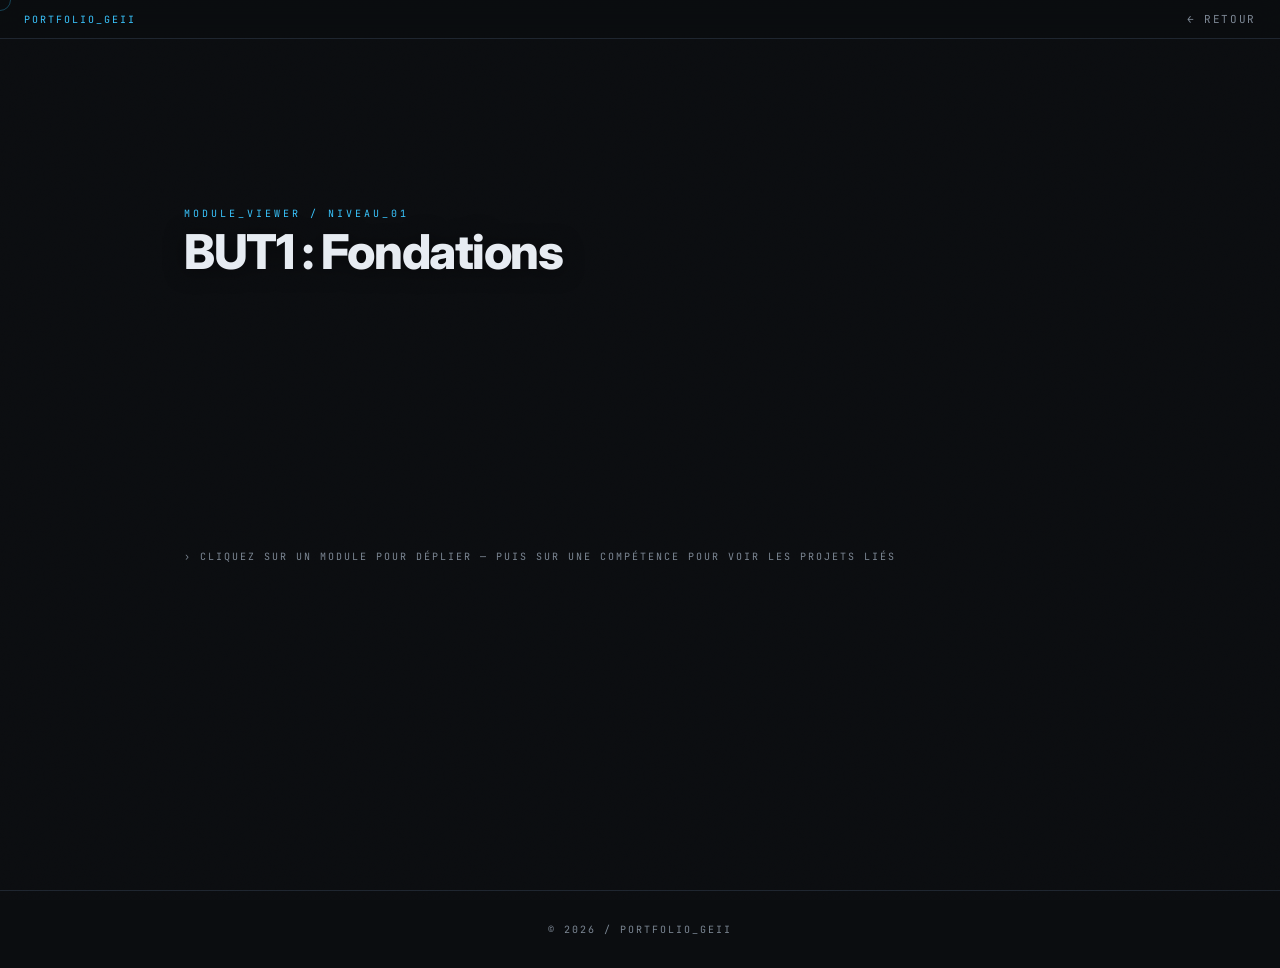
==== but1.html @ 795932fc "Add files via upload" ====
<!doctype html>
<html lang="fr">
<head>
<meta charset="utf-8"/>
<meta name="viewport" content="width=device-width,initial-scale=1"/>
<title>BUT1 : Fondations — Portfolio GEII</title>
<meta name="description" content="Première année du BUT GEII : fondations en électronique, programmation et mathématiques."/>
<link rel="preconnect" href="https://fonts.googleapis.com">
<link rel="preconnect" href="https://fonts.gstatic.com" crossorigin>
<link href="https://fonts.googleapis.com/css2?family=Inter:wght@400;500;600;700;800&family=JetBrains+Mono:wght@400;500&display=swap" rel="stylesheet">
<link rel="stylesheet" href="shared.css">
<style>
:root{--bg:#0b0d10;--fg:#e7ecf2;--muted:#7c8794;--card:#11151a;--border:#1f2630;--accent:#3ac6ff}
*{box-sizing:border-box;margin:0;padding:0}
html{scroll-behavior:smooth}
html,body{background:var(--bg);color:var(--fg);font-family:Inter,system-ui,sans-serif;-webkit-font-smoothing:antialiased;overflow-x:hidden}
::selection{background:rgba(58,198,255,.3)}
a{color:inherit;text-decoration:none}
.container{max-width:60rem;margin:0 auto;padding:0 1.5rem}
nav.top{position:fixed;top:0;left:0;right:0;z-index:40;display:flex;justify-content:space-between;align-items:center;padding:.75rem 1.5rem;background:rgba(11,13,16,.85);backdrop-filter:blur(10px);border-bottom:1px solid var(--border)}
nav.top a.back{font-family:"JetBrains Mono",monospace;font-size:11px;text-transform:uppercase;letter-spacing:.15em;color:var(--muted)}
nav.top a.back:hover{color:var(--accent)}
nav.top .tag{font-family:"JetBrains Mono",monospace;font-size:10px;text-transform:uppercase;letter-spacing:.2em;color:var(--accent)}
/* ── bannière page intérieure ── */
.page-banner{
  position:relative;width:100%;height:260px;overflow:hidden;
  margin-top:48px;/* compenser la nav fixe */
}
.page-banner img{
  position:absolute;inset:0;width:100%;height:100%;
  object-fit:cover;object-position:center 40%;
  filter:brightness(.45) saturate(.7);
}
.page-banner::after{
  content:"";position:absolute;inset:0;
  background:linear-gradient(to bottom,rgba(11,13,16,0) 0%,rgba(11,13,16,.75) 70%,rgba(11,13,16,1) 100%);
}
.page-banner-content{
  position:absolute;inset:0;display:flex;flex-direction:column;
  justify-content:flex-end;padding:0 1.5rem 2rem;
  max-width:60rem;margin:0 auto;left:0;right:0;z-index:2;
}
.page-banner .crumb-top{
  font-family:"JetBrains Mono",monospace;font-size:10px;
  text-transform:uppercase;letter-spacing:.3em;color:var(--accent);
  margin-bottom:.5rem;
}
.page-banner h1{
  font-size:clamp(1.8rem,4vw,3rem);font-weight:800;
  letter-spacing:-.03em;line-height:1;
  text-shadow:0 2px 20px rgba(0,0,0,.5);
}
/* ── reste des styles ── */
main{padding:2.5rem 0 5rem}
.crumb{font-family:"JetBrains Mono",monospace;font-size:10px;text-transform:uppercase;letter-spacing:.3em;color:var(--accent);margin-bottom:1.5rem}
h1.title{font-size:clamp(2rem,5vw,3.75rem);font-weight:800;letter-spacing:-.03em;line-height:1;margin-bottom:1.5rem}
.summary{font-size:1.125rem;color:var(--muted);line-height:1.6;max-width:46rem;margin-bottom:3rem}
.meta-row{display:flex;flex-wrap:wrap;gap:1rem 2rem;padding:1rem 0;border-top:1px solid var(--border);border-bottom:1px solid var(--border);margin-bottom:3rem;font-family:"JetBrains Mono",monospace;font-size:11px}
.meta-row .k{color:var(--muted);text-transform:uppercase;letter-spacing:.2em;margin-right:.5rem}
.meta-row .v{color:var(--accent)}
h2.h{font-family:"JetBrains Mono",monospace;font-size:12px;letter-spacing:.3em;text-transform:uppercase;color:var(--accent);margin-bottom:1.5rem}
.hint{font-family:"JetBrains Mono",monospace;font-size:10px;color:var(--muted);text-transform:uppercase;letter-spacing:.2em;margin-bottom:1rem}
.modules{display:flex;flex-direction:column;gap:.75rem;margin-bottom:3rem}
details{border:1px solid var(--border);border-radius:4px;background:rgba(17,21,26,.4);transition:border-color .2s}
details[open]{border-color:var(--accent)}
summary{list-style:none;cursor:pointer;display:flex;justify-content:space-between;align-items:center;padding:1rem 1.25rem;gap:1rem}
summary::-webkit-details-marker{display:none}
summary .left{display:flex;flex-direction:column;gap:.35rem;flex:1}
summary .name{font-size:.95rem;font-weight:500}
summary .short{font-size:.8rem;color:var(--muted)}
summary .right{display:flex;align-items:center;gap:.75rem;flex-shrink:0}
summary .badge{font-family:"JetBrains Mono",monospace;font-size:10px;text-transform:uppercase;letter-spacing:.15em;color:var(--muted)}
summary .chev{font-family:"JetBrains Mono",monospace;color:var(--accent);transition:transform .2s;font-size:14px}
details[open]>summary .chev{transform:rotate(90deg)}
.body{padding:1rem 1.25rem 1.25rem;border-top:1px solid var(--border);color:var(--muted);font-size:.9rem;line-height:1.65}
.body h4{font-family:"JetBrains Mono",monospace;font-size:10px;letter-spacing:.2em;text-transform:uppercase;color:var(--accent);margin:1.25rem 0 .5rem}
.body p{margin-bottom:.5rem}
.body .tags{display:flex;flex-wrap:wrap;gap:.4rem;margin-top:.5rem}
.body .tags span{font-family:"JetBrains Mono",monospace;font-size:10px;text-transform:uppercase;letter-spacing:.15em;padding:.3rem .6rem;border:1px solid var(--border);border-radius:2px;color:var(--muted)}
.video-wrap{position:relative;width:100%;aspect-ratio:16/9;margin-top:.75rem;border:1px solid var(--border);border-radius:4px;overflow:hidden;background:#000}
.video-wrap iframe,.video-wrap video{position:absolute;inset:0;width:100%;height:100%;border:0}
.video-placeholder{display:flex;align-items:center;justify-content:center;height:100%;color:var(--muted);font-family:"JetBrains Mono",monospace;font-size:11px;text-transform:uppercase;letter-spacing:.2em;text-align:center;padding:1rem}
.skills{display:flex;flex-direction:column;gap:.5rem;margin-top:.5rem}
.skills details{border-radius:3px;background:rgba(11,13,16,.5)}
.skills summary{padding:.65rem 1rem}
.skills summary .name{font-size:.85rem}
.skills .body{padding:.75rem 1rem 1rem;font-size:.85rem}
.proj-links{display:flex;flex-direction:column;gap:.4rem;margin-top:.5rem}
.proj-links a{display:flex;justify-content:space-between;align-items:center;padding:.6rem .8rem;border:1px solid var(--border);border-radius:3px;color:var(--fg);font-size:.85rem;transition:all .15s}
.proj-links a:hover{border-color:var(--accent);color:var(--accent);background:rgba(58,198,255,.05)}
.proj-links a .arr{font-family:"JetBrains Mono",monospace;color:var(--accent);font-size:11px}
.proj-links .none{font-family:"JetBrains Mono",monospace;font-size:10px;color:var(--muted);text-transform:uppercase;letter-spacing:.15em;padding:.4rem 0}
.back-link{display:inline-flex;align-items:center;gap:.5rem;padding:.75rem 1.25rem;border:1px solid var(--border);border-radius:2px;font-family:"JetBrains Mono",monospace;font-size:11px;text-transform:uppercase;letter-spacing:.2em;color:var(--muted)}
.back-link:hover{border-color:var(--accent);color:var(--accent)}
footer{border-top:1px solid var(--border);padding:2rem 1.5rem;margin-top:4rem;font-family:"JetBrains Mono",monospace;font-size:10px;text-transform:uppercase;letter-spacing:.2em;color:var(--muted);text-align:center}
.rubric{margin-top:1rem;padding:1rem;border:1px solid var(--border);border-radius:3px;background:rgba(11,13,16,.4)}.rubric+.rubric{margin-top:.75rem}.rubric h5{font-family:"JetBrains Mono",monospace;font-size:11px;letter-spacing:.2em;text-transform:uppercase;color:var(--accent);margin-bottom:.75rem}.media-row{display:grid;grid-template-columns:minmax(140px,40%) 1fr;gap:1rem;align-items:start}.media-row.right{grid-template-columns:1fr minmax(140px,40%)}@media(max-width:560px){.media-row,.media-row.right{grid-template-columns:1fr}}.media-row img,.media-row .ph{width:100%;aspect-ratio:4/3;object-fit:cover;border:1px solid var(--border);border-radius:3px;background:#0b0d10;display:block}.media-row .ph{display:flex;align-items:center;justify-content:center;color:var(--muted);font-family:"JetBrains Mono",monospace;font-size:10px;text-transform:uppercase;letter-spacing:.2em;text-align:center;padding:.5rem}.media-row .txt{font-size:.85rem;line-height:1.6;color:var(--muted)}.media-row .txt p+p{margin-top:.5rem}
</style>
</head>
<body>
<div id="toast">✓ Copié !</div>
<div class="cursor-ring" id="cursorRing"></div>
<div id="progress-bar"></div>
<nav class="top"><span class="tag">Portfolio_GEII</span><a class="back" href="index.html">← Retour</a></nav>

<div class="page-banner">
  <img src="banner.jpg" alt="" onerror="this.style.display='none'">
  <div class="page-banner-content container">
    <div class="crumb-top">Module_Viewer / NIVEAU_01</div>
    <h1>BUT1 : Fondations</h1>
  </div>
</div>
<main class="container">
<p class="summary reveal">Première année du BUT GEII : acquisition des fondamentaux en électronique, Programmation (Python,Automatisme) et mathématiques.</p>
<div class="meta-row reveal"><div><span class="k">Niveau</span><span class="v">NIVEAU_01</span></div><div><span class="k">Période</span><span class="v">2025 — 2026</span></div></div>
<h2 class="h reveal">_Modules suivis</h2>
<p class="hint">› Cliquez sur un module pour déplier — puis sur une compétence pour voir les projets liés</p>

<div class="modules reveal"><details><summary>
<div class="left"><div class="name">Concevoir</div><div class="short">Produire un analyse / Réaliser un prototype / Rédiger un dossier .</div></div>
<div class="right"><span class="badge">[x]</span><span class="chev">›</span></div>
</summary><div class="body">
<p>Mener une conception partielle d'un projet en intégrant une démarche méthodique de gestion de projet, permettant de planifier, organiser et suivre efficacement les différentes phases de conception.</p>
<h4>_Notes & contexte</h4>
<p>Cette compétence se décompose en trois sous-parties principales. La première consiste à analyser les besoins et le fonctionnement d'un système afin d'en comprendre les différentes fonctions. La deuxième vise à concevoir et tester des solutions techniques, qu'elles soient matérielles ou logicielles, à travers la réalisation d'un prototype. Enfin, la troisième porte sur la préparation de la fabrication, en rédigeant les documents techniques nécessaires à partir du dossier de conception.</p>
<h4>_Compétences (cliquez pour déplier)</h4>
<div class="skills"><details><summary>
<div class="left"><div class="name">Produire une analyse fonctionnelle d'un produit</div></div>
<div class="right"><span class="chev">›</span></div>
</summary><div class="body">
<p>Conception et analyse de montages inverseur, non-inverseur, sommateur, dérivateur.</p>
<div class="rubric"><h5>_Rubrique : contexte</h5><div class="media-row"><div class="ph">[ Image — remplacez par &lt;img src="votre-photo.jpg" alt=""&gt; ]</div><div class="txt"><p>Décrivez ici ce que montre la photo : situation, manipulation, montage ou résultat. Vous pouvez dupliquer ce bloc <code>.rubric</code> autant de fois que nécessaire et changer le titre (<code>&lt;h5&gt;</code>).</p><p>Astuce : utilisez la classe <code>media-row right</code> pour mettre l'image à droite à la place.</p></div></div></div><div class="rubric"><h5>_Rubrique : résultat</h5><div class="media-row right"><div class="txt"><p>Second exemple avec image à droite. Remplacez par votre propre contenu : mesures, captures d'écran, schémas, photos de manip.</p></div><div class="ph">[ Image / capture ]</div></div></div><h4>_Projets en rapport</h4>
<div class="proj-links"><a href="project-amplifier.html"><span>Amplificateur Classe D</span><span class="arr">Voir →</span></a></div>
</div></details><details><summary>
<div class="left"><div class="name"> Réaliser un prototype pour des solutions techniques matériel et/ou logiciel</div></div>
<div class="right"><span class="chev">›</span></div>
</summary><div class="body">
<p>Filtres passifs et actifs, calcul de fréquence de coupure et de gain.</p>
<div class="rubric"><h5>_Rubrique : contexte</h5><div class="media-row"><div class="ph">[ Image — remplacez par &lt;img src="votre-photo.jpg" alt=""&gt; ]</div><div class="txt"><p>Décrivez ici ce que montre la photo : situation, manipulation, montage ou résultat. Vous pouvez dupliquer ce bloc <code>.rubric</code> autant de fois que nécessaire et changer le titre (<code>&lt;h5&gt;</code>).</p><p>Astuce : utilisez la classe <code>media-row right</code> pour mettre l'image à droite à la place.</p></div></div></div><div class="rubric"><h5>_Rubrique : résultat</h5><div class="media-row right"><div class="txt"><p>Second exemple avec image à droite. Remplacez par votre propre contenu : mesures, captures d'écran, schémas, photos de manip.</p></div><div class="ph">[ Image / capture ]</div></div></div><h4>_Projets en rapport</h4>
<div class="proj-links"><a href="project-amplifier.html"><span>Amplificateur Classe D</span><span class="arr">Voir →</span></a></div>
</div></details><details><summary>
<div class="left"><div class="name">Mesure et instrumentation</div></div>
<div class="right"><span class="chev">›</span></div>
</summary><div class="body">
<p>Utilisation de l'oscilloscope, du GBF et du multimètre en laboratoire.</p>
<div class="rubric"><h5>_Rubrique : contexte</h5><div class="media-row"><div class="ph">[ Image — remplacez par &lt;img src="votre-photo.jpg" alt=""&gt; ]</div><div class="txt"><p>Décrivez ici ce que montre la photo : situation, manipulation, montage ou résultat. Vous pouvez dupliquer ce bloc <code>.rubric</code> autant de fois que nécessaire et changer le titre (<code>&lt;h5&gt;</code>).</p><p>Astuce : utilisez la classe <code>media-row right</code> pour mettre l'image à droite à la place.</p></div></div></div><div class="rubric"><h5>_Rubrique : résultat</h5><div class="media-row right"><div class="txt"><p>Second exemple avec image à droite. Remplacez par votre propre contenu : mesures, captures d'écran, schémas, photos de manip.</p></div><div class="ph">[ Image / capture ]</div></div></div><h4>_Projets en rapport</h4>
<div class="proj-links"><div class="none">› Aucun projet rattaché pour le moment</div></div>
</div></details><details><summary>
<div class="left"><div class="name">Mesure et instrumentation</div></div>
<div class="right"><span class="chev">›</span></div>
</summary><div class="body">
<p>Utilisation de l'oscilloscope, du GBF et du multimètre en laboratoire.</p>
<div class="rubric"><h5>_Rubrique : contexte</h5><div class="media-row"><div class="ph">[ Image — remplacez par &lt;img src="votre-photo.jpg" alt=""&gt; ]</div><div class="txt"><p>Décrivez ici ce que montre la photo : situation, manipulation, montage ou résultat. Vous pouvez dupliquer ce bloc <code>.rubric</code> autant de fois que nécessaire et changer le titre (<code>&lt;h5&gt;</code>).</p><p>Astuce : utilisez la classe <code>media-row right</code> pour mettre l'image à droite à la place.</p></div></div></div><div class="rubric"><h5>_Rubrique : résultat</h5><div class="media-row right"><div class="txt"><p>Second exemple avec image à droite. Remplacez par votre propre contenu : mesures, captures d'écran, schémas, photos de manip.</p></div><div class="ph">[ Image / capture ]</div></div></div><h4>_Projets en rapport</h4>
<div class="proj-links"><div class="none">› Aucun projet rattaché pour le moment</div></div>
</div></details></div>
<h4>_Outils & technos</h4>
<div class="tags"><span>LTspice</span><span>Oscilloscope</span><span>GBF</span><span>Multimètre</span></div>


</div></details><details><summary>
<div class="left"><div class="name">Analyse</div><div class="short">Appliquer un procédure d'essais / Identifier un disfonctionnement & Décrire ses effets.</div></div>
<div class="right"><span class="badge">[x]</span><span class="chev">›</span></div>
</summary><div class="body">
<p>Réaliser les essais et les mesures de validation d’un système afin de vérifier son bon fonctionnement, d’évaluer ses performances et de s'assurer qu'il répond aux exigences définies lors de sa conception.</p>
<h4>_Notes & contexte</h4>
<p>Cette compétence se décompose également en trois sous-parties. La première consiste à mettre en œuvre une procédure d'essai afin de vérifier le comportement du système dans différentes conditions. La deuxième vise à détecter et localiser les dysfonctionnements pouvant affecter son fonctionnement. Enfin, la troisième consiste à analyser les conséquences d'un dysfonctionnement et à en décrire les effets sur les performances et le comportement du système.</p>
<h4>_Compétences (cliquez pour déplier)</h4>
<div class="skills"><details><summary>
<div class="left"><div class="name">Pointeurs & allocation mémoire</div></div>
<div class="right"><span class="chev">›</span></div>
</summary><div class="body">
<p>Maîtrise des pointeurs, malloc/free, gestion fine de la mémoire.</p>
<div class="rubric"><h5>_Rubrique : contexte</h5><div class="media-row"><div class="ph">[ Image — remplacez par &lt;img src="votre-photo.jpg" alt=""&gt; ]</div><div class="txt"><p>Décrivez ici ce que montre la photo : situation, manipulation, montage ou résultat. Vous pouvez dupliquer ce bloc <code>.rubric</code> autant de fois que nécessaire et changer le titre (<code>&lt;h5&gt;</code>).</p><p>Astuce : utilisez la classe <code>media-row right</code> pour mettre l'image à droite à la place.</p></div></div></div><div class="rubric"><h5>_Rubrique : résultat</h5><div class="media-row right"><div class="txt"><p>Second exemple avec image à droite. Remplacez par votre propre contenu : mesures, captures d'écran, schémas, photos de manip.</p></div><div class="ph">[ Image / capture ]</div></div></div><h4>_Projets en rapport</h4>
<div class="proj-links"><a href="project-line-follower.html"><span>Robot Suiveur de Ligne</span><span class="arr">Voir →</span></a></div>
</div></details><details><summary>
<div class="left"><div class="name">Structures de données</div></div>
<div class="right"><span class="chev">›</span></div>
</summary><div class="body">
<p>Structs, unions, énumérations, listes chaînées.</p>
<div class="rubric"><h5>_Rubrique : contexte</h5><div class="media-row"><div class="ph">[ Image — remplacez par &lt;img src="votre-photo.jpg" alt=""&gt; ]</div><div class="txt"><p>Décrivez ici ce que montre la photo : situation, manipulation, montage ou résultat. Vous pouvez dupliquer ce bloc <code>.rubric</code> autant de fois que nécessaire et changer le titre (<code>&lt;h5&gt;</code>).</p><p>Astuce : utilisez la classe <code>media-row right</code> pour mettre l'image à droite à la place.</p></div></div></div><div class="rubric"><h5>_Rubrique : résultat</h5><div class="media-row right"><div class="txt"><p>Second exemple avec image à droite. Remplacez par votre propre contenu : mesures, captures d'écran, schémas, photos de manip.</p></div><div class="ph">[ Image / capture ]</div></div></div><h4>_Projets en rapport</h4>
<div class="proj-links"><a href="project-line-follower.html"><span>Robot Suiveur de Ligne</span><span class="arr">Voir →</span></a></div>
</div></details><details><summary>
<div class="left"><div class="name">Programmation Arduino</div></div>
<div class="right"><span class="chev">›</span></div>
</summary><div class="body">
<p>Premiers programmes embarqués sur ATmega.</p>
<div class="rubric"><h5>_Rubrique : contexte</h5><div class="media-row"><div class="ph">[ Image — remplacez par &lt;img src="votre-photo.jpg" alt=""&gt; ]</div><div class="txt"><p>Décrivez ici ce que montre la photo : situation, manipulation, montage ou résultat. Vous pouvez dupliquer ce bloc <code>.rubric</code> autant de fois que nécessaire et changer le titre (<code>&lt;h5&gt;</code>).</p><p>Astuce : utilisez la classe <code>media-row right</code> pour mettre l'image à droite à la place.</p></div></div></div><div class="rubric"><h5>_Rubrique : résultat</h5><div class="media-row right"><div class="txt"><p>Second exemple avec image à droite. Remplacez par votre propre contenu : mesures, captures d'écran, schémas, photos de manip.</p></div><div class="ph">[ Image / capture ]</div></div></div><h4>_Projets en rapport</h4>
<div class="proj-links"><div class="none">› Aucun projet rattaché pour le moment</div></div>
</div></details></div>
<h4>_Outils & technos</h4>
<div class="tags"><span>GCC</span><span>VS Code</span><span>Arduino IDE</span><span>Git</span></div>
</div></details></div>
<a class="back-link reveal" href="index.html">← Retour au portfolio</a></main>
<footer>© 2026 / Portfolio_GEII</footer>

<script src="shared.js"></script>
</body>
</html>
---- shared.css ----
/* ══════════════════════════════════
   SHARED.CSS — effets communs
   Grain · Barre lecture · Cursor léger
   Reveal scroll · Toast
══════════════════════════════════ */

/* ── Grain overlay ── */
body::before{
  content:"";
  position:fixed;inset:0;z-index:1;
  pointer-events:none;
  background-image:url("data:image/svg+xml,%3Csvg viewBox='0 0 256 256' xmlns='http://www.w3.org/2000/svg'%3E%3Cfilter id='noise'%3E%3CfeTurbulence type='fractalNoise' baseFrequency='0.9' numOctaves='4' stitchTiles='stitch'/%3E%3C/filter%3E%3Crect width='100%25' height='100%25' filter='url(%23noise)'/%3E%3C/svg%3E");
  background-repeat:repeat;
  background-size:200px 200px;
  opacity:.032;
  mix-blend-mode:overlay;
}

/* ── Barre de lecture ── */
#progress-bar{
  position:fixed;top:0;left:0;z-index:100;
  height:2px;width:0%;
  background:linear-gradient(90deg,rgba(58,198,255,.35),#3ac6ff);
  transition:width .1s linear;
  box-shadow:0 0 6px rgba(58,198,255,.6);
}

/* ── Cursor : juste un anneau discret, pas de dot ── */
.cursor-ring{
  position:fixed;z-index:98;
  width:22px;height:22px;
  border:1px solid rgba(58,198,255,.3);
  border-radius:50%;
  pointer-events:none;
  transform:translate(-50%,-50%);
  transition:width .18s ease,height .18s ease,border-color .18s ease,opacity .2s;
}
body:has(a:hover) .cursor-ring,
body:has(button:hover) .cursor-ring{
  width:36px;height:36px;
  border-color:rgba(58,198,255,.55);
}
@media(pointer:coarse){.cursor-ring{display:none}}

/* ── Reveal au scroll ── */
.reveal{
  opacity:0;
  transform:translateY(24px);
  transition:opacity .65s cubic-bezier(.16,1,.3,1),transform .65s cubic-bezier(.16,1,.3,1);
}
.reveal.visible{opacity:1;transform:translateY(0)}
.reveal-d1{transition-delay:.08s}
.reveal-d2{transition-delay:.16s}
.reveal-d3{transition-delay:.24s}
.reveal-d4{transition-delay:.32s}

/* ── Toast copie ── */
#toast{
  position:fixed;bottom:2rem;left:50%;
  transform:translateX(-50%) translateY(12px);
  background:#11151a;
  border:1px solid #3ac6ff;
  color:#3ac6ff;
  font-family:"JetBrains Mono",monospace;
  font-size:11px;text-transform:uppercase;letter-spacing:.2em;
  padding:.55rem 1.1rem;border-radius:2px;
  opacity:0;transition:opacity .22s,transform .22s;
  pointer-events:none;z-index:300;
  box-shadow:0 0 14px rgba(58,198,255,.18);
}
#toast.show{opacity:1;transform:translateX(-50%) translateY(0)}

/* ── Nav scrolled ── */
nav.top.scrolled{background:rgba(11,13,16,.97) !important}
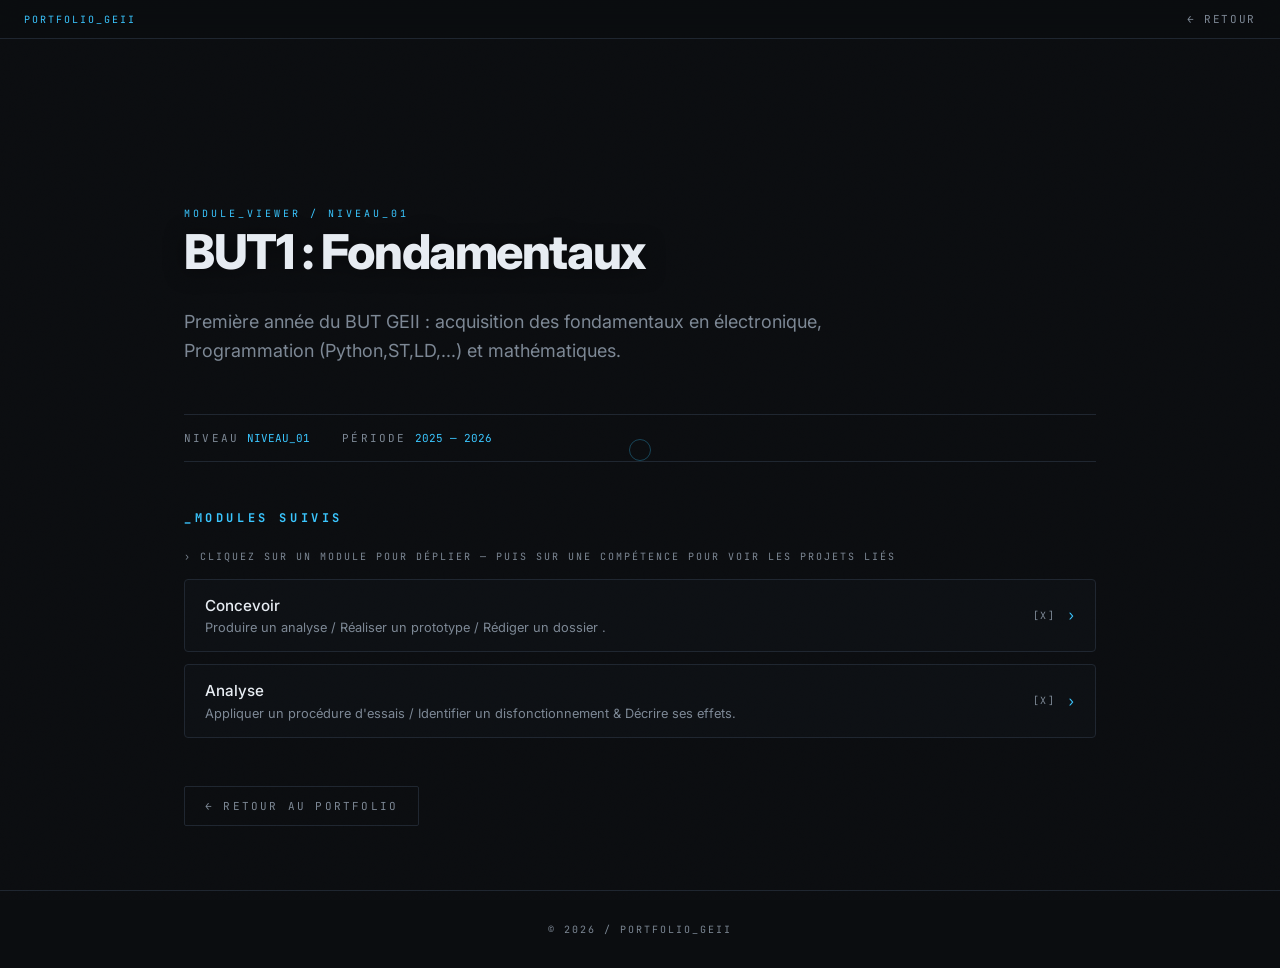
==== commit 65f134b1: "Add files via upload" ====
--- a/but1.html
+++ b/but1.html
@@ -94,6 +94,34 @@
 .back-link:hover{border-color:var(--accent);color:var(--accent)}
 footer{border-top:1px solid var(--border);padding:2rem 1.5rem;margin-top:4rem;font-family:"JetBrains Mono",monospace;font-size:10px;text-transform:uppercase;letter-spacing:.2em;color:var(--muted);text-align:center}
 .rubric{margin-top:1rem;padding:1rem;border:1px solid var(--border);border-radius:3px;background:rgba(11,13,16,.4)}.rubric+.rubric{margin-top:.75rem}.rubric h5{font-family:"JetBrains Mono",monospace;font-size:11px;letter-spacing:.2em;text-transform:uppercase;color:var(--accent);margin-bottom:.75rem}.media-row{display:grid;grid-template-columns:minmax(140px,40%) 1fr;gap:1rem;align-items:start}.media-row.right{grid-template-columns:1fr minmax(140px,40%)}@media(max-width:560px){.media-row,.media-row.right{grid-template-columns:1fr}}.media-row img,.media-row .ph{width:100%;aspect-ratio:4/3;object-fit:cover;border:1px solid var(--border);border-radius:3px;background:#0b0d10;display:block}.media-row .ph{display:flex;align-items:center;justify-content:center;color:var(--muted);font-family:"JetBrains Mono",monospace;font-size:10px;text-transform:uppercase;letter-spacing:.2em;text-align:center;padding:.5rem}.media-row .txt{font-size:.85rem;line-height:1.6;color:var(--muted)}.media-row .txt p+p{margin-top:.5rem}
+
+/* ══ BARRE 5 POINTS PAR RUBRIQUE ═════════════
+   Placer dans chaque .rubric :
+   <div class="score-bar" data-score="3.5"></div>
+   0 à 5, les .5 sont des demi-points
+══════════════════════════════════════════════ */
+.score-bar{
+  display:flex;
+  align-items:center;
+  gap:9px;
+  margin-top:1rem;
+  padding-top:.8rem;
+  border-top:1px solid rgba(31,38,48,.9);
+}
+.score-bar-label{
+  font-family:"JetBrains Mono",monospace;
+  font-size:9px;
+  text-transform:uppercase;
+  letter-spacing:.2em;
+  color:rgba(58,198,255,.55);
+  flex-shrink:0;
+  margin-right:3px;
+}
+.score-bar svg{
+  display:block;
+  flex-shrink:0;
+  overflow:visible;
+}
 </style>
 </head>
 <body>
@@ -106,11 +134,11 @@
   <img src="banner.jpg" alt="" onerror="this.style.display='none'">
   <div class="page-banner-content container">
     <div class="crumb-top">Module_Viewer / NIVEAU_01</div>
-    <h1>BUT1 : Fondations</h1>
+    <h1>BUT1 : Fondamentaux</h1>
   </div>
 </div>
 <main class="container">
-<p class="summary reveal">Première année du BUT GEII : acquisition des fondamentaux en électronique, Programmation (Python,Automatisme) et mathématiques.</p>
+<p class="summary reveal">Première année du BUT GEII : acquisition des fondamentaux en électronique, Programmation (Python,ST,LD,...) et mathématiques.</p>
 <div class="meta-row reveal"><div><span class="k">Niveau</span><span class="v">NIVEAU_01</span></div><div><span class="k">Période</span><span class="v">2025 — 2026</span></div></div>
 <h2 class="h reveal">_Modules suivis</h2>
 <p class="hint">› Cliquez sur un module pour déplier — puis sur une compétence pour voir les projets liés</p>
@@ -128,28 +156,28 @@
 <div class="right"><span class="chev">›</span></div>
 </summary><div class="body">
 <p>Conception et analyse de montages inverseur, non-inverseur, sommateur, dérivateur.</p>
-<div class="rubric"><h5>_Rubrique : contexte</h5><div class="media-row"><div class="ph">[ Image — remplacez par &lt;img src="votre-photo.jpg" alt=""&gt; ]</div><div class="txt"><p>Décrivez ici ce que montre la photo : situation, manipulation, montage ou résultat. Vous pouvez dupliquer ce bloc <code>.rubric</code> autant de fois que nécessaire et changer le titre (<code>&lt;h5&gt;</code>).</p><p>Astuce : utilisez la classe <code>media-row right</code> pour mettre l'image à droite à la place.</p></div></div></div><div class="rubric"><h5>_Rubrique : résultat</h5><div class="media-row right"><div class="txt"><p>Second exemple avec image à droite. Remplacez par votre propre contenu : mesures, captures d'écran, schémas, photos de manip.</p></div><div class="ph">[ Image / capture ]</div></div></div><h4>_Projets en rapport</h4>
+<div class="rubric"><h5>_Rubrique : contexte</h5><div class="media-row"><div class="ph">[ Image — remplacez par &lt;img src="votre-photo.jpg" alt=""&gt; ]</div><div class="txt"><p>Décrivez ici ce que montre la photo : situation, manipulation, montage ou résultat. Vous pouvez dupliquer ce bloc <code>.rubric</code> autant de fois que nécessaire et changer le titre (<code>&lt;h5&gt;</code>).</p><p>Astuce : utilisez la classe <code>media-row right</code> pour mettre l'image à droite à la place.</p></div></div></div><div class="rubric"><h5>_Rubrique : résultat</h5><div class="media-row right"><div class="txt"><p>Second exemple avec image à droite. Remplacez par votre propre contenu : mesures, captures d'écran, schémas, photos de manip.</p></div><div class="ph">[ Image / capture ]</div></div></div><div class="score-bar" data-score="4"></div><h4>_Projets en rapport</h4>
 <div class="proj-links"><a href="project-amplifier.html"><span>Amplificateur Classe D</span><span class="arr">Voir →</span></a></div>
 </div></details><details><summary>
 <div class="left"><div class="name"> Réaliser un prototype pour des solutions techniques matériel et/ou logiciel</div></div>
 <div class="right"><span class="chev">›</span></div>
 </summary><div class="body">
 <p>Filtres passifs et actifs, calcul de fréquence de coupure et de gain.</p>
-<div class="rubric"><h5>_Rubrique : contexte</h5><div class="media-row"><div class="ph">[ Image — remplacez par &lt;img src="votre-photo.jpg" alt=""&gt; ]</div><div class="txt"><p>Décrivez ici ce que montre la photo : situation, manipulation, montage ou résultat. Vous pouvez dupliquer ce bloc <code>.rubric</code> autant de fois que nécessaire et changer le titre (<code>&lt;h5&gt;</code>).</p><p>Astuce : utilisez la classe <code>media-row right</code> pour mettre l'image à droite à la place.</p></div></div></div><div class="rubric"><h5>_Rubrique : résultat</h5><div class="media-row right"><div class="txt"><p>Second exemple avec image à droite. Remplacez par votre propre contenu : mesures, captures d'écran, schémas, photos de manip.</p></div><div class="ph">[ Image / capture ]</div></div></div><h4>_Projets en rapport</h4>
+<div class="rubric"><h5>_Rubrique : contexte</h5><div class="media-row"><div class="ph">[ Image — remplacez par &lt;img src="votre-photo.jpg" alt=""&gt; ]</div><div class="txt"><p>Décrivez ici ce que montre la photo : situation, manipulation, montage ou résultat. Vous pouvez dupliquer ce bloc <code>.rubric</code> autant de fois que nécessaire et changer le titre (<code>&lt;h5&gt;</code>).</p><p>Astuce : utilisez la classe <code>media-row right</code> pour mettre l'image à droite à la place.</p></div></div></div><div class="rubric"><h5>_Rubrique : résultat</h5><div class="media-row right"><div class="txt"><p>Second exemple avec image à droite. Remplacez par votre propre contenu : mesures, captures d'écran, schémas, photos de manip.</p></div><div class="ph">[ Image / capture ]</div></div></div><div class="score-bar" data-score="3"></div><h4>_Projets en rapport</h4>
 <div class="proj-links"><a href="project-amplifier.html"><span>Amplificateur Classe D</span><span class="arr">Voir →</span></a></div>
 </div></details><details><summary>
 <div class="left"><div class="name">Mesure et instrumentation</div></div>
 <div class="right"><span class="chev">›</span></div>
 </summary><div class="body">
 <p>Utilisation de l'oscilloscope, du GBF et du multimètre en laboratoire.</p>
-<div class="rubric"><h5>_Rubrique : contexte</h5><div class="media-row"><div class="ph">[ Image — remplacez par &lt;img src="votre-photo.jpg" alt=""&gt; ]</div><div class="txt"><p>Décrivez ici ce que montre la photo : situation, manipulation, montage ou résultat. Vous pouvez dupliquer ce bloc <code>.rubric</code> autant de fois que nécessaire et changer le titre (<code>&lt;h5&gt;</code>).</p><p>Astuce : utilisez la classe <code>media-row right</code> pour mettre l'image à droite à la place.</p></div></div></div><div class="rubric"><h5>_Rubrique : résultat</h5><div class="media-row right"><div class="txt"><p>Second exemple avec image à droite. Remplacez par votre propre contenu : mesures, captures d'écran, schémas, photos de manip.</p></div><div class="ph">[ Image / capture ]</div></div></div><h4>_Projets en rapport</h4>
+<div class="rubric"><h5>_Rubrique : contexte</h5><div class="media-row"><div class="ph">[ Image — remplacez par &lt;img src="votre-photo.jpg" alt=""&gt; ]</div><div class="txt"><p>Décrivez ici ce que montre la photo : situation, manipulation, montage ou résultat. Vous pouvez dupliquer ce bloc <code>.rubric</code> autant de fois que nécessaire et changer le titre (<code>&lt;h5&gt;</code>).</p><p>Astuce : utilisez la classe <code>media-row right</code> pour mettre l'image à droite à la place.</p></div></div></div><div class="score-bar" data-score="3"></div><div class="rubric"><h5>_Rubrique : résultat</h5><div class="media-row right"><div class="txt"><p>Second exemple avec image à droite. Remplacez par votre propre contenu : mesures, captures d'écran, schémas, photos de manip.</p></div><div class="ph">[ Image / capture ]</div></div></div><div class="score-bar" data-score="3"></div><h4>_Projets en rapport</h4>
 <div class="proj-links"><div class="none">› Aucun projet rattaché pour le moment</div></div>
 </div></details><details><summary>
 <div class="left"><div class="name">Mesure et instrumentation</div></div>
 <div class="right"><span class="chev">›</span></div>
 </summary><div class="body">
 <p>Utilisation de l'oscilloscope, du GBF et du multimètre en laboratoire.</p>
-<div class="rubric"><h5>_Rubrique : contexte</h5><div class="media-row"><div class="ph">[ Image — remplacez par &lt;img src="votre-photo.jpg" alt=""&gt; ]</div><div class="txt"><p>Décrivez ici ce que montre la photo : situation, manipulation, montage ou résultat. Vous pouvez dupliquer ce bloc <code>.rubric</code> autant de fois que nécessaire et changer le titre (<code>&lt;h5&gt;</code>).</p><p>Astuce : utilisez la classe <code>media-row right</code> pour mettre l'image à droite à la place.</p></div></div></div><div class="rubric"><h5>_Rubrique : résultat</h5><div class="media-row right"><div class="txt"><p>Second exemple avec image à droite. Remplacez par votre propre contenu : mesures, captures d'écran, schémas, photos de manip.</p></div><div class="ph">[ Image / capture ]</div></div></div><h4>_Projets en rapport</h4>
+<div class="rubric"><h5>_Rubrique : contexte</h5><div class="media-row"><div class="ph">[ Image — remplacez par &lt;img src="votre-photo.jpg" alt=""&gt; ]</div><div class="txt"><p>Décrivez ici ce que montre la photo : situation, manipulation, montage ou résultat. Vous pouvez dupliquer ce bloc <code>.rubric</code> autant de fois que nécessaire et changer le titre (<code>&lt;h5&gt;</code>).</p><p>Astuce : utilisez la classe <code>media-row right</code> pour mettre l'image à droite à la place.</p></div></div></div><div class="score-bar" data-score="3"></div><div class="rubric"><h5>_Rubrique : résultat</h5><div class="media-row right"><div class="txt"><p>Second exemple avec image à droite. Remplacez par votre propre contenu : mesures, captures d'écran, schémas, photos de manip.</p></div><div class="ph">[ Image / capture ]</div></div></div><div class="score-bar" data-score="3"></div><h4>_Projets en rapport</h4>
 <div class="proj-links"><div class="none">› Aucun projet rattaché pour le moment</div></div>
 </div></details></div>
 <h4>_Outils & technos</h4>
@@ -169,21 +197,21 @@
 <div class="right"><span class="chev">›</span></div>
 </summary><div class="body">
 <p>Maîtrise des pointeurs, malloc/free, gestion fine de la mémoire.</p>
-<div class="rubric"><h5>_Rubrique : contexte</h5><div class="media-row"><div class="ph">[ Image — remplacez par &lt;img src="votre-photo.jpg" alt=""&gt; ]</div><div class="txt"><p>Décrivez ici ce que montre la photo : situation, manipulation, montage ou résultat. Vous pouvez dupliquer ce bloc <code>.rubric</code> autant de fois que nécessaire et changer le titre (<code>&lt;h5&gt;</code>).</p><p>Astuce : utilisez la classe <code>media-row right</code> pour mettre l'image à droite à la place.</p></div></div></div><div class="rubric"><h5>_Rubrique : résultat</h5><div class="media-row right"><div class="txt"><p>Second exemple avec image à droite. Remplacez par votre propre contenu : mesures, captures d'écran, schémas, photos de manip.</p></div><div class="ph">[ Image / capture ]</div></div></div><h4>_Projets en rapport</h4>
+<div class="rubric"><h5>_Rubrique : contexte</h5><div class="media-row"><div class="ph">[ Image — remplacez par &lt;img src="votre-photo.jpg" alt=""&gt; ]</div><div class="txt"><p>Décrivez ici ce que montre la photo : situation, manipulation, montage ou résultat. Vous pouvez dupliquer ce bloc <code>.rubric</code> autant de fois que nécessaire et changer le titre (<code>&lt;h5&gt;</code>).</p><p>Astuce : utilisez la classe <code>media-row right</code> pour mettre l'image à droite à la place.</p></div></div></div><div class="score-bar" data-score="3"></div><div class="rubric"><h5>_Rubrique : résultat</h5><div class="media-row right"><div class="txt"><p>Second exemple avec image à droite. Remplacez par votre propre contenu : mesures, captures d'écran, schémas, photos de manip.</p></div><div class="ph">[ Image / capture ]</div></div></div><div class="score-bar" data-score="3"></div><h4>_Projets en rapport</h4>
 <div class="proj-links"><a href="project-line-follower.html"><span>Robot Suiveur de Ligne</span><span class="arr">Voir →</span></a></div>
 </div></details><details><summary>
 <div class="left"><div class="name">Structures de données</div></div>
 <div class="right"><span class="chev">›</span></div>
 </summary><div class="body">
 <p>Structs, unions, énumérations, listes chaînées.</p>
-<div class="rubric"><h5>_Rubrique : contexte</h5><div class="media-row"><div class="ph">[ Image — remplacez par &lt;img src="votre-photo.jpg" alt=""&gt; ]</div><div class="txt"><p>Décrivez ici ce que montre la photo : situation, manipulation, montage ou résultat. Vous pouvez dupliquer ce bloc <code>.rubric</code> autant de fois que nécessaire et changer le titre (<code>&lt;h5&gt;</code>).</p><p>Astuce : utilisez la classe <code>media-row right</code> pour mettre l'image à droite à la place.</p></div></div></div><div class="rubric"><h5>_Rubrique : résultat</h5><div class="media-row right"><div class="txt"><p>Second exemple avec image à droite. Remplacez par votre propre contenu : mesures, captures d'écran, schémas, photos de manip.</p></div><div class="ph">[ Image / capture ]</div></div></div><h4>_Projets en rapport</h4>
+<div class="rubric"><h5>_Rubrique : contexte</h5><div class="media-row"><div class="ph">[ Image — remplacez par &lt;img src="votre-photo.jpg" alt=""&gt; ]</div><div class="txt"><p>Décrivez ici ce que montre la photo : situation, manipulation, montage ou résultat. Vous pouvez dupliquer ce bloc <code>.rubric</code> autant de fois que nécessaire et changer le titre (<code>&lt;h5&gt;</code>).</p><p>Astuce : utilisez la classe <code>media-row right</code> pour mettre l'image à droite à la place.</p></div></div></div><div class="score-bar" data-score="3"></div><div class="rubric"><h5>_Rubrique : résultat</h5><div class="media-row right"><div class="txt"><p>Second exemple avec image à droite. Remplacez par votre propre contenu : mesures, captures d'écran, schémas, photos de manip.</p></div><div class="ph">[ Image / capture ]</div></div></div><div class="score-bar" data-score="3"></div><h4>_Projets en rapport</h4>
 <div class="proj-links"><a href="project-line-follower.html"><span>Robot Suiveur de Ligne</span><span class="arr">Voir →</span></a></div>
 </div></details><details><summary>
 <div class="left"><div class="name">Programmation Arduino</div></div>
 <div class="right"><span class="chev">›</span></div>
 </summary><div class="body">
 <p>Premiers programmes embarqués sur ATmega.</p>
-<div class="rubric"><h5>_Rubrique : contexte</h5><div class="media-row"><div class="ph">[ Image — remplacez par &lt;img src="votre-photo.jpg" alt=""&gt; ]</div><div class="txt"><p>Décrivez ici ce que montre la photo : situation, manipulation, montage ou résultat. Vous pouvez dupliquer ce bloc <code>.rubric</code> autant de fois que nécessaire et changer le titre (<code>&lt;h5&gt;</code>).</p><p>Astuce : utilisez la classe <code>media-row right</code> pour mettre l'image à droite à la place.</p></div></div></div><div class="rubric"><h5>_Rubrique : résultat</h5><div class="media-row right"><div class="txt"><p>Second exemple avec image à droite. Remplacez par votre propre contenu : mesures, captures d'écran, schémas, photos de manip.</p></div><div class="ph">[ Image / capture ]</div></div></div><h4>_Projets en rapport</h4>
+<div class="rubric"><h5>_Rubrique : contexte</h5><div class="media-row"><div class="ph">[ Image — remplacez par &lt;img src="votre-photo.jpg" alt=""&gt; ]</div><div class="txt"><p>Décrivez ici ce que montre la photo : situation, manipulation, montage ou résultat. Vous pouvez dupliquer ce bloc <code>.rubric</code> autant de fois que nécessaire et changer le titre (<code>&lt;h5&gt;</code>).</p><p>Astuce : utilisez la classe <code>media-row right</code> pour mettre l'image à droite à la place.</p></div></div></div><div class="score-bar" data-score="3"></div><div class="rubric"><h5>_Rubrique : résultat</h5><div class="media-row right"><div class="txt"><p>Second exemple avec image à droite. Remplacez par votre propre contenu : mesures, captures d'écran, schémas, photos de manip.</p></div><div class="ph">[ Image / capture ]</div></div></div><div class="score-bar" data-score="3"></div><h4>_Projets en rapport</h4>
 <div class="proj-links"><div class="none">› Aucun projet rattaché pour le moment</div></div>
 </div></details></div>
 <h4>_Outils & technos</h4>
@@ -193,5 +221,65 @@
 <footer>© 2026 / Portfolio_GEII</footer>
 
 <script src="shared.js"></script>
+<script>
+document.querySelectorAll('.score-bar[data-score]').forEach(el => {
+  const raw = parseFloat(el.dataset.score)||0;
+  const val = Math.min(5,Math.max(0,raw));
+  const R=7, S=R*2+6, C=S/2;
+  const FULL='#3ac6ff', STROKE='rgba(58,198,255,.28)';
+
+  const lbl = document.createElement('span');
+  lbl.className = 'score-bar-label';
+  lbl.textContent = 'Maîtrise de la compètences :';
+  el.appendChild(lbl);
+
+  for(let i=1;i<=5;i++){
+    const diff = val-(i-1);
+    const state = diff>=1 ? 'full' : diff>0 ? 'half' : 'empty';
+    const ns = 'http://www.w3.org/2000/svg';
+    const svg = document.createElementNS(ns,'svg');
+    svg.setAttribute('width',S); svg.setAttribute('height',S);
+    svg.setAttribute('viewBox',`0 0 ${S} ${S}`);
+
+    if(state==='empty'){
+      const c=document.createElementNS(ns,'circle');
+      c.setAttribute('cx',C);c.setAttribute('cy',C);c.setAttribute('r',R);
+      c.setAttribute('fill','none');c.setAttribute('stroke',STROKE);c.setAttribute('stroke-width','1.5');
+      svg.appendChild(c);
+    } else if(state==='full'){
+      const uid='gf'+Math.random().toString(36).slice(2,6);
+      const defs=document.createElementNS(ns,'defs');
+      defs.innerHTML=`<filter id="${uid}" x="-60%" y="-60%" width="220%" height="220%">
+        <feGaussianBlur in="SourceGraphic" stdDeviation="2.2" result="b"/>
+        <feMerge><feMergeNode in="b"/><feMergeNode in="SourceGraphic"/></feMerge>
+      </filter>`;
+      svg.appendChild(defs);
+      const c=document.createElementNS(ns,'circle');
+      c.setAttribute('cx',C);c.setAttribute('cy',C);c.setAttribute('r',R);
+      c.setAttribute('fill',FULL); c.setAttribute('filter',`url(#${uid})`);
+      svg.appendChild(c);
+    } else {
+      const cid='hc'+Math.random().toString(36).slice(2,6);
+      const uid='hg'+Math.random().toString(36).slice(2,6);
+      const defs=document.createElementNS(ns,'defs');
+      defs.innerHTML=`<clipPath id="${cid}"><rect x="0" y="0" width="${C}" height="${S}"/></clipPath>
+        <filter id="${uid}" x="-60%" y="-60%" width="220%" height="220%">
+          <feGaussianBlur in="SourceGraphic" stdDeviation="1.6" result="b"/>
+          <feMerge><feMergeNode in="b"/><feMergeNode in="SourceGraphic"/></feMerge>
+        </filter>`;
+      svg.appendChild(defs);
+      const bg=document.createElementNS(ns,'circle');
+      bg.setAttribute('cx',C);bg.setAttribute('cy',C);bg.setAttribute('r',R);
+      bg.setAttribute('fill','none');bg.setAttribute('stroke',STROKE);bg.setAttribute('stroke-width','1.5');
+      svg.appendChild(bg);
+      const h=document.createElementNS(ns,'circle');
+      h.setAttribute('cx',C);h.setAttribute('cy',C);h.setAttribute('r',R);
+      h.setAttribute('fill',FULL);h.setAttribute('clip-path',`url(#${cid})`);h.setAttribute('filter',`url(#${uid})`);
+      svg.appendChild(h);
+    }
+    el.appendChild(svg);
+  }
+});
+</script>
 </body>
 </html>
--- a/shared.css
+++ b/shared.css
@@ -54,6 +54,39 @@
 .reveal-d3{transition-delay:.24s}
 .reveal-d4{transition-delay:.32s}
 
+/* ══════════════════════════════════
+   BARRE D'ÉVALUATION 5 POINTS
+   Usage : <span data-score="3.5"></span>
+   Valeurs : 0 · 0.5 · 1 · 1.5 … 5
+   Le JS génère des SVG : plein / demi / vide
+══════════════════════════════════ */
+.score{
+  display:inline-flex;
+  align-items:center;
+  gap:5px;
+}
+/* chaque point est un SVG injecté par JS */
+.score svg{
+  display:block;
+  flex-shrink:0;
+  overflow:visible;
+}
+/* ligne complète : label + score côte à côte */
+.score-row{
+  display:flex;
+  align-items:center;
+  justify-content:space-between;
+  gap:1rem;
+  padding:.65rem 0;
+  border-bottom:1px solid rgba(31,38,48,.8);
+}
+.score-row:last-child{border-bottom:none}
+.score-row .score-label{
+  font-size:.875rem;
+  color:var(--muted,#7c8794);
+  flex:1;
+}
+
 /* ── Toast copie ── */
 #toast{
   position:fixed;bottom:2rem;left:50%;
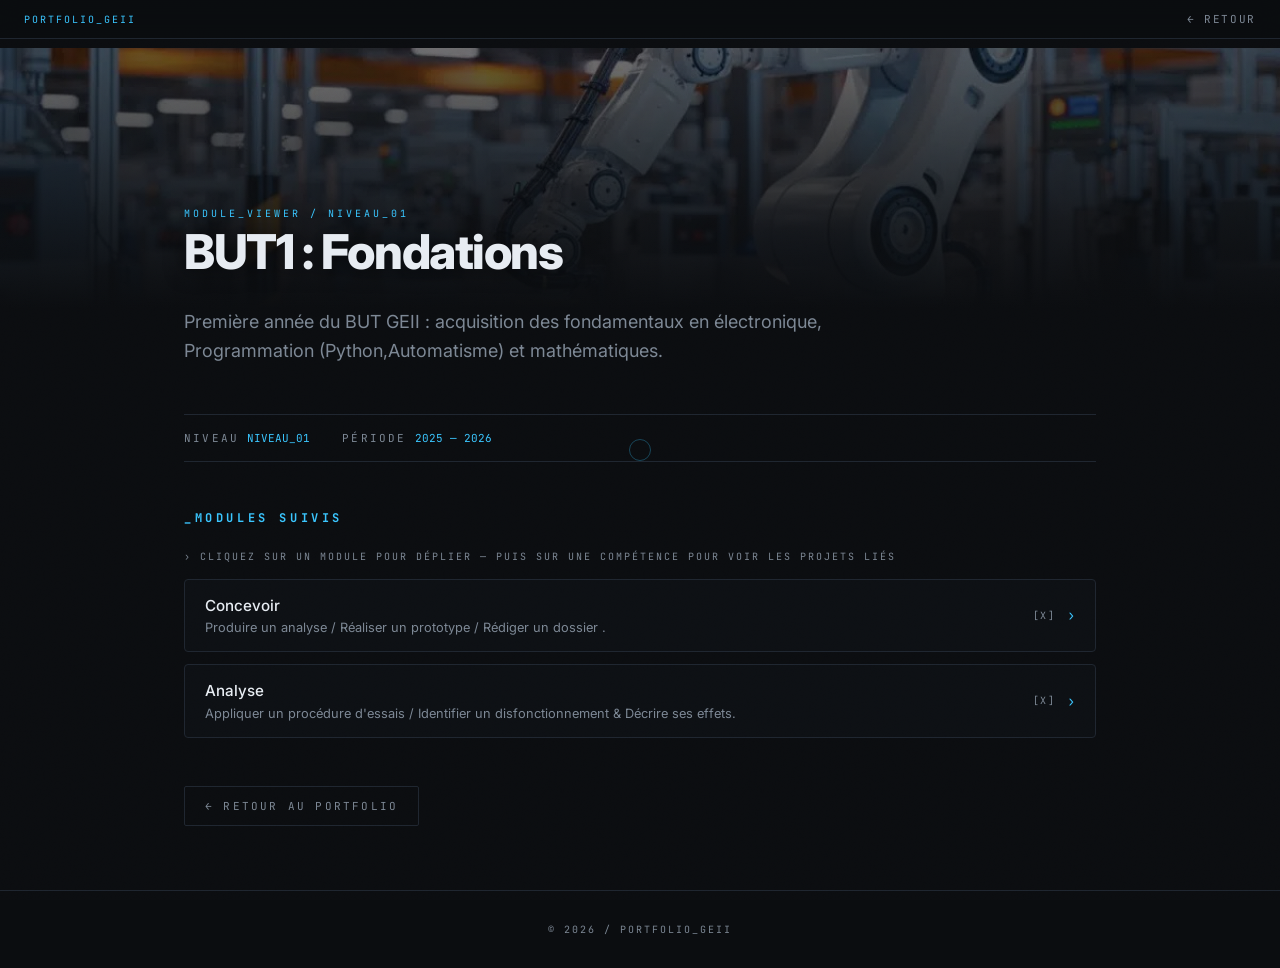
==== commit bb770ff3: "Add files via upload" ====
--- a/but1.html
+++ b/but1.html
@@ -96,16 +96,14 @@
 .rubric{margin-top:1rem;padding:1rem;border:1px solid var(--border);border-radius:3px;background:rgba(11,13,16,.4)}.rubric+.rubric{margin-top:.75rem}.rubric h5{font-family:"JetBrains Mono",monospace;font-size:11px;letter-spacing:.2em;text-transform:uppercase;color:var(--accent);margin-bottom:.75rem}.media-row{display:grid;grid-template-columns:minmax(140px,40%) 1fr;gap:1rem;align-items:start}.media-row.right{grid-template-columns:1fr minmax(140px,40%)}@media(max-width:560px){.media-row,.media-row.right{grid-template-columns:1fr}}.media-row img,.media-row .ph{width:100%;aspect-ratio:4/3;object-fit:cover;border:1px solid var(--border);border-radius:3px;background:#0b0d10;display:block}.media-row .ph{display:flex;align-items:center;justify-content:center;color:var(--muted);font-family:"JetBrains Mono",monospace;font-size:10px;text-transform:uppercase;letter-spacing:.2em;text-align:center;padding:.5rem}.media-row .txt{font-size:.85rem;line-height:1.6;color:var(--muted)}.media-row .txt p+p{margin-top:.5rem}
 
 /* ══ BARRE 5 POINTS PAR RUBRIQUE ═════════════
-   Placer dans chaque .rubric :
-   <div class="score-bar" data-score="3.5"></div>
-   0 à 5, les .5 sont des demi-points
+   Modifier uniquement data-score="X" (0 à 5, .5 accepté)
 ══════════════════════════════════════════════ */
 .score-bar{
   display:flex;
   align-items:center;
   gap:9px;
   margin-top:1rem;
-  padding-top:.8rem;
+  padding-top:.85rem;
   border-top:1px solid rgba(31,38,48,.9);
 }
 .score-bar-label{
@@ -117,11 +115,19 @@
   flex-shrink:0;
   margin-right:3px;
 }
-.score-bar svg{
-  display:block;
-  flex-shrink:0;
-  overflow:visible;
-}
+.score-bar svg{ display:block; flex-shrink:0; overflow:visible; }
+
+/* ══ MENUS DÉROULANTS PAR PROJET ══ */
+.proj-rubric-list{display:flex;flex-direction:column;gap:.5rem;margin-bottom:.75rem;}
+.proj-rubric-list > details{border:1px solid var(--border);border-radius:4px;background:rgba(11,13,16,.4);transition:border-color .2s;}
+.proj-rubric-list > details[open]{border-color:rgba(58,198,255,.45);}
+.proj-rubric-list > details > summary{padding:.7rem 1rem;display:flex;justify-content:space-between;align-items:center;gap:1rem;cursor:pointer;list-style:none;}
+.proj-rubric-list > details > summary::-webkit-details-marker{display:none;}
+.proj-rubric-list > details > summary .ptitle{display:flex;align-items:center;gap:.55rem;font-size:.875rem;font-weight:600;color:var(--fg);}
+.proj-rubric-list > details > summary .ptitle::before{content:"";width:6px;height:6px;border-radius:50%;background:rgba(58,198,255,.4);flex-shrink:0;transition:background .2s;}
+.proj-rubric-list > details[open] > summary .ptitle{color:var(--accent);}
+.proj-rubric-list > details[open] > summary .ptitle::before{background:var(--accent);box-shadow:0 0 6px rgba(58,198,255,.5);}
+.proj-rubric-list > details > .prubric-body{padding:.75rem 1rem 1rem;border-top:1px solid var(--border);}
 </style>
 </head>
 <body>
@@ -134,11 +140,11 @@
   <img src="banner.jpg" alt="" onerror="this.style.display='none'">
   <div class="page-banner-content container">
     <div class="crumb-top">Module_Viewer / NIVEAU_01</div>
-    <h1>BUT1 : Fondamentaux</h1>
+    <h1>BUT1 : Fondations</h1>
   </div>
 </div>
 <main class="container">
-<p class="summary reveal">Première année du BUT GEII : acquisition des fondamentaux en électronique, Programmation (Python,ST,LD,...) et mathématiques.</p>
+<p class="summary reveal">Première année du BUT GEII : acquisition des fondamentaux en électronique, Programmation (Python,Automatisme) et mathématiques.</p>
 <div class="meta-row reveal"><div><span class="k">Niveau</span><span class="v">NIVEAU_01</span></div><div><span class="k">Période</span><span class="v">2025 — 2026</span></div></div>
 <h2 class="h reveal">_Modules suivis</h2>
 <p class="hint">› Cliquez sur un module pour déplier — puis sur une compétence pour voir les projets liés</p>
@@ -155,29 +161,55 @@
 <div class="left"><div class="name">Produire une analyse fonctionnelle d'un produit</div></div>
 <div class="right"><span class="chev">›</span></div>
 </summary><div class="body">
-<p>Conception et analyse de montages inverseur, non-inverseur, sommateur, dérivateur.</p>
-<div class="rubric"><h5>_Rubrique : contexte</h5><div class="media-row"><div class="ph">[ Image — remplacez par &lt;img src="votre-photo.jpg" alt=""&gt; ]</div><div class="txt"><p>Décrivez ici ce que montre la photo : situation, manipulation, montage ou résultat. Vous pouvez dupliquer ce bloc <code>.rubric</code> autant de fois que nécessaire et changer le titre (<code>&lt;h5&gt;</code>).</p><p>Astuce : utilisez la classe <code>media-row right</code> pour mettre l'image à droite à la place.</p></div></div></div><div class="rubric"><h5>_Rubrique : résultat</h5><div class="media-row right"><div class="txt"><p>Second exemple avec image à droite. Remplacez par votre propre contenu : mesures, captures d'écran, schémas, photos de manip.</p></div><div class="ph">[ Image / capture ]</div></div></div><div class="score-bar" data-score="4"></div><h4>_Projets en rapport</h4>
-<div class="proj-links"><a href="project-amplifier.html"><span>Amplificateur Classe D</span><span class="arr">Voir →</span></a></div>
+<p>Analyse d'une carte éléctronique</p>
+<div class="rubric"><h5>_Rubrique : contexte</h5><div class="media-row"><div class="ph"><img src="concevoir-variateur-lumiere.png" alt=""></div><div class="txt"><p>La conception d’un produit repose fréquemment sur l’analyse de solutions déjà existantes. Lors de la première SAÉ, nous avons étudié le fonctionnement d’un variateur de lumière pour ampoules halogènes, connues pour leur forte consommation d’énergie. À partir de cette analyse, il nous a été demandé de concevoir un nouveau variateur spécialement adapté aux ampoules LED.</p><p>Cette SAÉ nous a permis de débuter dans la conception d'un carte éléctronique.</p></div></div></div><div class="rubric"><h5>_Rubrique : résultat</h5><div class="media-row right"><div class="txt"><p>Avec cette analyse nous avons pus comprendre que pour créer un variateur de lumière nous avions besoin dans un premier temps d’une alimentation puis d’un Transistor MOSFET AOD472 (1) pour moduler la tension puis on utilise un régulateur (2) couplé à un AOP(3) Ce qui nous donne un “Comparateur”  qui vas pouvoir être utilisé à l'aide d’un potentiomètre pour ainsi faire varier l’intensité lumineuse de l’ampoule.</p><p>Grâce a cette analyse nous avons pus réaliser un prototype mais pour une ampoule LED</p></div><div class="ph"><img src="concevoir-variateur-lumiere2.png" alt=""></div></div></div><div class="score-bar" data-score="4"></div><h4>_Projets en rapport</h4>
+<div class="proj-links"><a href="variateur-lumiere.html"><span>Variateur de lumière</span><span class="arr">Voir →</span></a></div>
 </div></details><details><summary>
 <div class="left"><div class="name"> Réaliser un prototype pour des solutions techniques matériel et/ou logiciel</div></div>
 <div class="right"><span class="chev">›</span></div>
 </summary><div class="body">
-<p>Filtres passifs et actifs, calcul de fréquence de coupure et de gain.</p>
-<div class="rubric"><h5>_Rubrique : contexte</h5><div class="media-row"><div class="ph">[ Image — remplacez par &lt;img src="votre-photo.jpg" alt=""&gt; ]</div><div class="txt"><p>Décrivez ici ce que montre la photo : situation, manipulation, montage ou résultat. Vous pouvez dupliquer ce bloc <code>.rubric</code> autant de fois que nécessaire et changer le titre (<code>&lt;h5&gt;</code>).</p><p>Astuce : utilisez la classe <code>media-row right</code> pour mettre l'image à droite à la place.</p></div></div></div><div class="rubric"><h5>_Rubrique : résultat</h5><div class="media-row right"><div class="txt"><p>Second exemple avec image à droite. Remplacez par votre propre contenu : mesures, captures d'écran, schémas, photos de manip.</p></div><div class="ph">[ Image / capture ]</div></div></div><div class="score-bar" data-score="3"></div><h4>_Projets en rapport</h4>
-<div class="proj-links"><a href="project-amplifier.html"><span>Amplificateur Classe D</span><span class="arr">Voir →</span></a></div>
-</div></details><details><summary>
-<div class="left"><div class="name">Mesure et instrumentation</div></div>
+<div class="proj-rubric-list">
+  <details>
+    <summary><span class="ptitle">Variateur de lumière</span><span class="chev">›</span></summary>
+    <div class="prubric-body">
+      <div class="rubric"><h5>_Contexte</h5><div class="media-row"><div class="ph"><img src="variateur-lumiere.png" alt=""></div><div class="txt"><p>Le variateur de lumière a été notre premier projet où l'on devait concevoir une carte électronique de toute pièce pour un van aménagé. Cette carte avait pour but de faire varier l'intensité lumineuse d’une ampoule à LED pour économiser le plus d’énergie pour les long voyage avec le van.</p><p>(Cliquer sur le lien en dessous pour connaitre plus de ce projet)</p></div></div></div>
+      <div class="rubric"><h5>_Problème rencontrer</h5><div class="media-row right"><div class="txt"><p>Le problème rencontrer durant la fabrication a était que nous avions poser un circuit intégrer en trop (voir cadre rouge) et le problème a était que ce composant a dérégler tout la partie "comparateur" ce qui a empêcher le fonctionnement normal de l'allumage de l'ampoule.</p></div><div class="ph"><img src="erreur1-variateur.png" alt=""></div></div></div>
+      <div class="rubric"><div class="media-row right"><div class="txt"><p>Pour régler ce probléme nous avons du déssouder ce composant mais aussi gratter les pistes de cuivre relier à lui et ainsi refaire les piste de cuivre a la main a l'aide des cables bleu</p></div><div class="ph"><img src="erreur2-variateur.jpg" alt=""></div></div></div>
+    <div class="rubric"><h5>_Conclusion</h5><div class="media-row"><div class="ph"><img src="van-variateur.png" alt=""></div><div class="txt"><p>Bien qu'il y est différentes erreurs durant la fabrication, ce prototype à pu être utiliser et a pu fonctionner en condition réel ce qui montre que qu'en bien même une erreut survient il est toujour possible de la réparer.</p><p>(Cliquer sur le lien en dessous pour connaitre plus de ce projet)</p></div></div></div>
+    </div>
+  </details>
+  <details>
+    <summary><span class="ptitle">Borne de recharge électrique</span><span class="chev">›</span></summary>
+    <div class="prubric-body">
+      <div class="rubric"><h5>_Contexte</h5><div class="media-row"><div class="ph"><img src="borne-irl.png" alt=""></div><div class="txt"><p>Pour ce projet nous nous somme basé sur les bornes éléctriques utilisée sur les parking de l'iut pour recharger tout type de véhicule. Nous avons étudier le borne et nous nous en avons conclu qu'il y avait deux partie a réaliser surle carte, la première a été l'éléctronique de puissance et la deuxième a était de mettre en place la gestion des signaux éléctrique que ce soit pour la sécurité et la charge du véhicule mais aussi de l'interaction homme machine.</p></div></div></div>
+      <div class="rubric"><h5>_Résultat</h5><div class="media-row right"><div class="txt"><p>Résultat, mesures, difficultés.</p></div><div class="ph">[ Photo résultat ]</div></div></div>
+    </div>
+  </details>
+  <details>
+    <summary><span class="ptitle">Console rétrogaming</span><span class="chev">›</span></summary>
+    <div class="prubric-body">
+      <div class="rubric"><h5>_Contexte</h5><div class="media-row"><div class="ph">[ Image ]</div><div class="txt"><p>Décrivez le contexte du prototype.</p></div></div></div>
+      <div class="rubric"><h5>_Résultat</h5><div class="media-row right"><div class="txt"><p>Résultat, mesures, difficultés.</p></div><div class="ph">[ Photo résultat ]</div></div></div>
+    </div>
+  </details>
+</div>
+<div class="score-bar" data-score="3"></div><h4>_Projets en rapport</h4>
+<div class="proj-links"><a href="variateur-lumiere.html"><span>Variateur de lumière</span><span class="arr">Voir →</span></a></div>
+<div class="proj-links"><a href="borne-recharge.html"><span>Borne de recharge éléctrique</span><span class="arr">Voir →</span></a></div>
+<div class="proj-links"><a href="console-retro.html"><span>Console rétrogmaing</span><span class="arr">Voir →</span></a></div>
+</div></details><details><summary>
+<div class="left"><div class="name">Rédiger un dossier de fabrication</div></div>
 <div class="right"><span class="chev">›</span></div>
 </summary><div class="body">
 <p>Utilisation de l'oscilloscope, du GBF et du multimètre en laboratoire.</p>
-<div class="rubric"><h5>_Rubrique : contexte</h5><div class="media-row"><div class="ph">[ Image — remplacez par &lt;img src="votre-photo.jpg" alt=""&gt; ]</div><div class="txt"><p>Décrivez ici ce que montre la photo : situation, manipulation, montage ou résultat. Vous pouvez dupliquer ce bloc <code>.rubric</code> autant de fois que nécessaire et changer le titre (<code>&lt;h5&gt;</code>).</p><p>Astuce : utilisez la classe <code>media-row right</code> pour mettre l'image à droite à la place.</p></div></div></div><div class="score-bar" data-score="3"></div><div class="rubric"><h5>_Rubrique : résultat</h5><div class="media-row right"><div class="txt"><p>Second exemple avec image à droite. Remplacez par votre propre contenu : mesures, captures d'écran, schémas, photos de manip.</p></div><div class="ph">[ Image / capture ]</div></div></div><div class="score-bar" data-score="3"></div><h4>_Projets en rapport</h4>
+<div class="rubric"><h5>_Rubrique : contexte</h5><div class="media-row"><div class="ph">[ Image — remplacez par &lt;img src="votre-photo.jpg" alt=""&gt; ]</div><div class="txt"><p>Décrivez ici ce que montre la photo : situation, manipulation, montage ou résultat. Vous pouvez dupliquer ce bloc <code>.rubric</code> autant de fois que nécessaire et changer le titre (<code>&lt;h5&gt;</code>).</p><p>Astuce : utilisez la classe <code>media-row right</code> pour mettre l'image à droite à la place.</p></div></div></div><div class="rubric"><h5>_Rubrique : résultat</h5><div class="media-row right"><div class="txt"><p>Second exemple avec image à droite. Remplacez par votre propre contenu : mesures, captures d'écran, schémas, photos de manip.</p></div><div class="ph">[ Image / capture ]</div></div></div><div class="score-bar" data-score="3"></div><h4>_Projets en rapport</h4>
 <div class="proj-links"><div class="none">› Aucun projet rattaché pour le moment</div></div>
 </div></details><details><summary>
-<div class="left"><div class="name">Mesure et instrumentation</div></div>
+<div class="left"><div class="name">Tableau d'autoévaluation</div></div>
 <div class="right"><span class="chev">›</span></div>
 </summary><div class="body">
 <p>Utilisation de l'oscilloscope, du GBF et du multimètre en laboratoire.</p>
-<div class="rubric"><h5>_Rubrique : contexte</h5><div class="media-row"><div class="ph">[ Image — remplacez par &lt;img src="votre-photo.jpg" alt=""&gt; ]</div><div class="txt"><p>Décrivez ici ce que montre la photo : situation, manipulation, montage ou résultat. Vous pouvez dupliquer ce bloc <code>.rubric</code> autant de fois que nécessaire et changer le titre (<code>&lt;h5&gt;</code>).</p><p>Astuce : utilisez la classe <code>media-row right</code> pour mettre l'image à droite à la place.</p></div></div></div><div class="score-bar" data-score="3"></div><div class="rubric"><h5>_Rubrique : résultat</h5><div class="media-row right"><div class="txt"><p>Second exemple avec image à droite. Remplacez par votre propre contenu : mesures, captures d'écran, schémas, photos de manip.</p></div><div class="ph">[ Image / capture ]</div></div></div><div class="score-bar" data-score="3"></div><h4>_Projets en rapport</h4>
+<div class="rubric"><h5>_Rubrique : contexte</h5><div class="media-row"><div class="ph">[ Image — remplacez par &lt;img src="votre-photo.jpg" alt=""&gt; ]</div><div class="txt"><p>Décrivez ici ce que montre la photo : situation, manipulation, montage ou résultat. Vous pouvez dupliquer ce bloc <code>.rubric</code> autant de fois que nécessaire et changer le titre (<code>&lt;h5&gt;</code>).</p><p>Astuce : utilisez la classe <code>media-row right</code> pour mettre l'image à droite à la place.</p></div></div></div><div class="rubric"><h5>_Rubrique : résultat</h5><div class="media-row right"><div class="txt"><p>Second exemple avec image à droite. Remplacez par votre propre contenu : mesures, captures d'écran, schémas, photos de manip.</p></div><div class="ph">[ Image / capture ]</div></div></div><div class="score-bar" data-score="3"></div><h4>_Projets en rapport</h4>
 <div class="proj-links"><div class="none">› Aucun projet rattaché pour le moment</div></div>
 </div></details></div>
 <h4>_Outils & technos</h4>
@@ -197,21 +229,21 @@
 <div class="right"><span class="chev">›</span></div>
 </summary><div class="body">
 <p>Maîtrise des pointeurs, malloc/free, gestion fine de la mémoire.</p>
-<div class="rubric"><h5>_Rubrique : contexte</h5><div class="media-row"><div class="ph">[ Image — remplacez par &lt;img src="votre-photo.jpg" alt=""&gt; ]</div><div class="txt"><p>Décrivez ici ce que montre la photo : situation, manipulation, montage ou résultat. Vous pouvez dupliquer ce bloc <code>.rubric</code> autant de fois que nécessaire et changer le titre (<code>&lt;h5&gt;</code>).</p><p>Astuce : utilisez la classe <code>media-row right</code> pour mettre l'image à droite à la place.</p></div></div></div><div class="score-bar" data-score="3"></div><div class="rubric"><h5>_Rubrique : résultat</h5><div class="media-row right"><div class="txt"><p>Second exemple avec image à droite. Remplacez par votre propre contenu : mesures, captures d'écran, schémas, photos de manip.</p></div><div class="ph">[ Image / capture ]</div></div></div><div class="score-bar" data-score="3"></div><h4>_Projets en rapport</h4>
+<div class="rubric"><h5>_Rubrique : contexte</h5><div class="media-row"><div class="ph">[ Image — remplacez par &lt;img src="votre-photo.jpg" alt=""&gt; ]</div><div class="txt"><p>Décrivez ici ce que montre la photo : situation, manipulation, montage ou résultat. Vous pouvez dupliquer ce bloc <code>.rubric</code> autant de fois que nécessaire et changer le titre (<code>&lt;h5&gt;</code>).</p><p>Astuce : utilisez la classe <code>media-row right</code> pour mettre l'image à droite à la place.</p></div></div></div><div class="rubric"><h5>_Rubrique : résultat</h5><div class="media-row right"><div class="txt"><p>Second exemple avec image à droite. Remplacez par votre propre contenu : mesures, captures d'écran, schémas, photos de manip.</p></div><div class="ph">[ Image / capture ]</div></div></div><div class="score-bar" data-score="3"></div><h4>_Projets en rapport</h4>
 <div class="proj-links"><a href="project-line-follower.html"><span>Robot Suiveur de Ligne</span><span class="arr">Voir →</span></a></div>
 </div></details><details><summary>
 <div class="left"><div class="name">Structures de données</div></div>
 <div class="right"><span class="chev">›</span></div>
 </summary><div class="body">
 <p>Structs, unions, énumérations, listes chaînées.</p>
-<div class="rubric"><h5>_Rubrique : contexte</h5><div class="media-row"><div class="ph">[ Image — remplacez par &lt;img src="votre-photo.jpg" alt=""&gt; ]</div><div class="txt"><p>Décrivez ici ce que montre la photo : situation, manipulation, montage ou résultat. Vous pouvez dupliquer ce bloc <code>.rubric</code> autant de fois que nécessaire et changer le titre (<code>&lt;h5&gt;</code>).</p><p>Astuce : utilisez la classe <code>media-row right</code> pour mettre l'image à droite à la place.</p></div></div></div><div class="score-bar" data-score="3"></div><div class="rubric"><h5>_Rubrique : résultat</h5><div class="media-row right"><div class="txt"><p>Second exemple avec image à droite. Remplacez par votre propre contenu : mesures, captures d'écran, schémas, photos de manip.</p></div><div class="ph">[ Image / capture ]</div></div></div><div class="score-bar" data-score="3"></div><h4>_Projets en rapport</h4>
+<div class="rubric"><h5>_Rubrique : contexte</h5><div class="media-row"><div class="ph">[ Image — remplacez par &lt;img src="votre-photo.jpg" alt=""&gt; ]</div><div class="txt"><p>Décrivez ici ce que montre la photo : situation, manipulation, montage ou résultat. Vous pouvez dupliquer ce bloc <code>.rubric</code> autant de fois que nécessaire et changer le titre (<code>&lt;h5&gt;</code>).</p><p>Astuce : utilisez la classe <code>media-row right</code> pour mettre l'image à droite à la place.</p></div></div></div><div class="rubric"><h5>_Rubrique : résultat</h5><div class="media-row right"><div class="txt"><p>Second exemple avec image à droite. Remplacez par votre propre contenu : mesures, captures d'écran, schémas, photos de manip.</p></div><div class="ph">[ Image / capture ]</div></div></div><div class="score-bar" data-score="3"></div><h4>_Projets en rapport</h4>
 <div class="proj-links"><a href="project-line-follower.html"><span>Robot Suiveur de Ligne</span><span class="arr">Voir →</span></a></div>
 </div></details><details><summary>
 <div class="left"><div class="name">Programmation Arduino</div></div>
 <div class="right"><span class="chev">›</span></div>
 </summary><div class="body">
 <p>Premiers programmes embarqués sur ATmega.</p>
-<div class="rubric"><h5>_Rubrique : contexte</h5><div class="media-row"><div class="ph">[ Image — remplacez par &lt;img src="votre-photo.jpg" alt=""&gt; ]</div><div class="txt"><p>Décrivez ici ce que montre la photo : situation, manipulation, montage ou résultat. Vous pouvez dupliquer ce bloc <code>.rubric</code> autant de fois que nécessaire et changer le titre (<code>&lt;h5&gt;</code>).</p><p>Astuce : utilisez la classe <code>media-row right</code> pour mettre l'image à droite à la place.</p></div></div></div><div class="score-bar" data-score="3"></div><div class="rubric"><h5>_Rubrique : résultat</h5><div class="media-row right"><div class="txt"><p>Second exemple avec image à droite. Remplacez par votre propre contenu : mesures, captures d'écran, schémas, photos de manip.</p></div><div class="ph">[ Image / capture ]</div></div></div><div class="score-bar" data-score="3"></div><h4>_Projets en rapport</h4>
+<div class="rubric"><h5>_Rubrique : contexte</h5><div class="media-row"><div class="ph">[ Image — remplacez par &lt;img src="votre-photo.jpg" alt=""&gt; ]</div><div class="txt"><p>Décrivez ici ce que montre la photo : situation, manipulation, montage ou résultat. Vous pouvez dupliquer ce bloc <code>.rubric</code> autant de fois que nécessaire et changer le titre (<code>&lt;h5&gt;</code>).</p><p>Astuce : utilisez la classe <code>media-row right</code> pour mettre l'image à droite à la place.</p></div></div></div><div class="rubric"><h5>_Rubrique : résultat</h5><div class="media-row right"><div class="txt"><p>Second exemple avec image à droite. Remplacez par votre propre contenu : mesures, captures d'écran, schémas, photos de manip.</p></div><div class="ph">[ Image / capture ]</div></div></div><div class="score-bar" data-score="3"></div><h4>_Projets en rapport</h4>
 <div class="proj-links"><div class="none">› Aucun projet rattaché pour le moment</div></div>
 </div></details></div>
 <h4>_Outils & technos</h4>
@@ -230,7 +262,7 @@
 
   const lbl = document.createElement('span');
   lbl.className = 'score-bar-label';
-  lbl.textContent = 'Maîtrise de la compètences :';
+  lbl.textContent = 'Maîtrise';
   el.appendChild(lbl);
 
   for(let i=1;i<=5;i++){
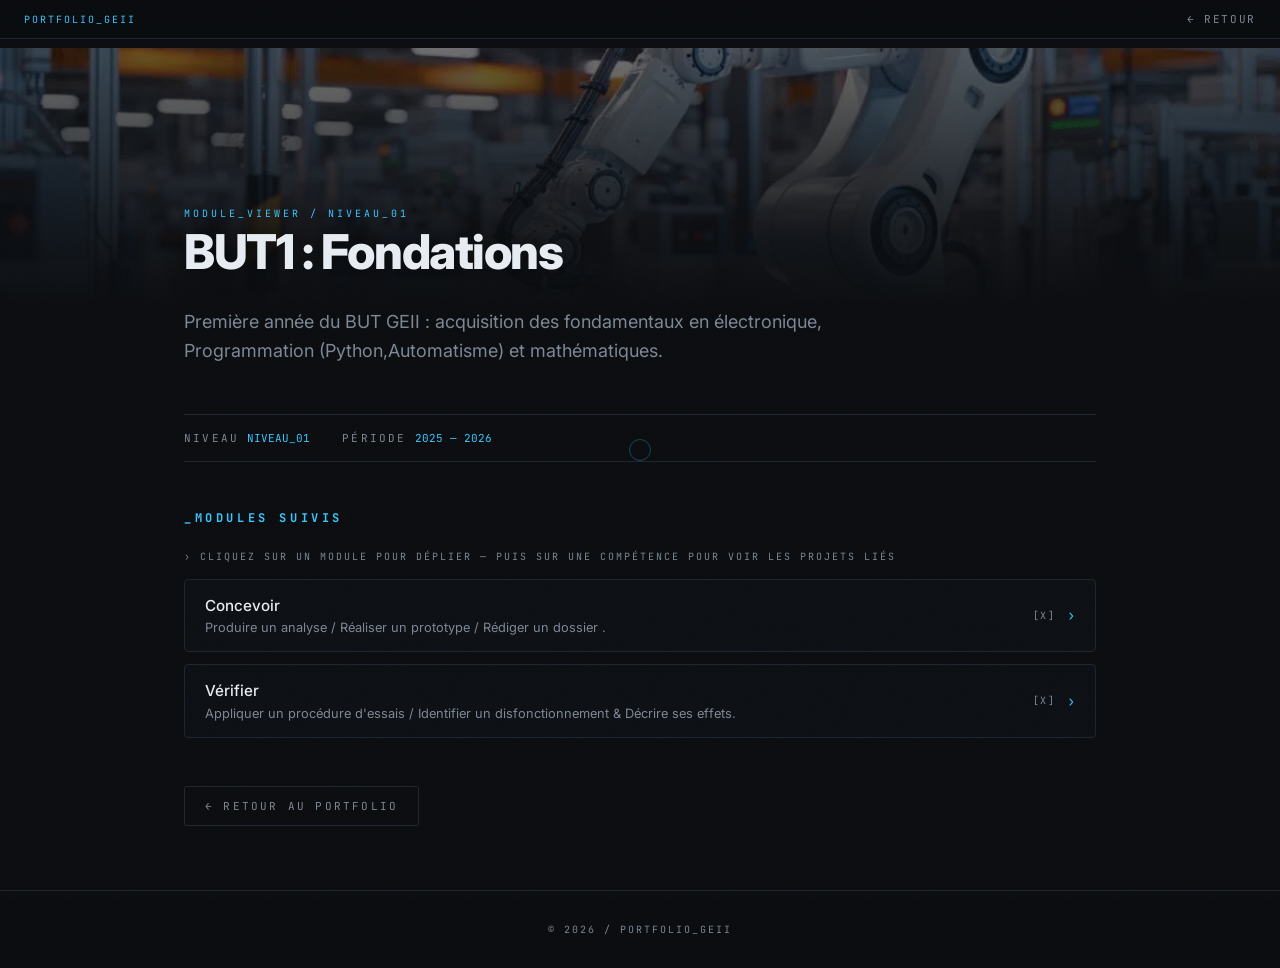
==== commit 9b421150: "Add files via upload" ====
--- a/but1.html
+++ b/but1.html
@@ -117,17 +117,80 @@
 }
 .score-bar svg{ display:block; flex-shrink:0; overflow:visible; }
 
-/* ══ MENUS DÉROULANTS PAR PROJET ══ */
-.proj-rubric-list{display:flex;flex-direction:column;gap:.5rem;margin-bottom:.75rem;}
-.proj-rubric-list > details{border:1px solid var(--border);border-radius:4px;background:rgba(11,13,16,.4);transition:border-color .2s;}
-.proj-rubric-list > details[open]{border-color:rgba(58,198,255,.45);}
-.proj-rubric-list > details > summary{padding:.7rem 1rem;display:flex;justify-content:space-between;align-items:center;gap:1rem;cursor:pointer;list-style:none;}
-.proj-rubric-list > details > summary::-webkit-details-marker{display:none;}
-.proj-rubric-list > details > summary .ptitle{display:flex;align-items:center;gap:.55rem;font-size:.875rem;font-weight:600;color:var(--fg);}
-.proj-rubric-list > details > summary .ptitle::before{content:"";width:6px;height:6px;border-radius:50%;background:rgba(58,198,255,.4);flex-shrink:0;transition:background .2s;}
-.proj-rubric-list > details[open] > summary .ptitle{color:var(--accent);}
-.proj-rubric-list > details[open] > summary .ptitle::before{background:var(--accent);box-shadow:0 0 6px rgba(58,198,255,.5);}
-.proj-rubric-list > details > .prubric-body{padding:.75rem 1rem 1rem;border-top:1px solid var(--border);}
+/* ══ VISIONNEUR PDF ══════════════════════════════
+   3 dossiers avec onglets, navigation pages, contexte
+═════════════════════════════════════════════════ */
+.pdf-viewer-wrap{margin-bottom:.75rem;}
+
+/* ── Onglets ── */
+.pdf-tabs{
+  display:flex;gap:.4rem;margin-bottom:.75rem;flex-wrap:wrap;
+}
+.pdf-tab{
+  font-family:"JetBrains Mono",monospace;font-size:10px;
+  text-transform:uppercase;letter-spacing:.15em;
+  padding:.4rem .85rem;border:1px solid var(--border);
+  border-radius:2px;cursor:pointer;color:var(--muted);
+  background:transparent;transition:all .2s;
+}
+.pdf-tab:hover{border-color:rgba(58,198,255,.4);color:var(--fg);}
+.pdf-tab.active{
+  border-color:var(--accent);color:var(--accent);
+  background:rgba(58,198,255,.06);
+}
+
+/* ── Panneau ── */
+.pdf-panel{display:none;}
+.pdf-panel.active{display:grid;grid-template-columns:1fr 280px;gap:1rem;align-items:start;}
+@media(max-width:700px){.pdf-panel.active{grid-template-columns:1fr;}}
+
+/* ── Zone PDF ── */
+.pdf-frame-wrap{
+  border:1px solid var(--border);border-radius:4px;overflow:hidden;
+  background:#080a0d;position:relative;
+}
+.pdf-frame-wrap iframe{
+  width:100%;height:480px;border:0;display:block;
+}
+/* ── Barre navigation ── */
+.pdf-nav{
+  display:flex;align-items:center;justify-content:space-between;
+  padding:.5rem .75rem;border-top:1px solid var(--border);
+  background:rgba(11,13,16,.6);
+}
+.pdf-nav button{
+  font-family:"JetBrains Mono",monospace;font-size:10px;
+  text-transform:uppercase;letter-spacing:.15em;
+  padding:.35rem .7rem;border:1px solid var(--border);
+  border-radius:2px;background:transparent;color:var(--muted);cursor:pointer;
+  transition:all .15s;
+}
+.pdf-nav button:hover{border-color:var(--accent);color:var(--accent);}
+.pdf-nav button:disabled{opacity:.3;cursor:default;}
+.pdf-nav .pdf-nav-info{
+  font-family:"JetBrains Mono",monospace;font-size:10px;
+  color:var(--muted);letter-spacing:.1em;
+}
+.pdf-open-link{
+  display:block;text-align:center;margin-top:.5rem;
+  font-family:"JetBrains Mono",monospace;font-size:10px;
+  text-transform:uppercase;letter-spacing:.2em;color:var(--accent);
+  padding:.4rem;border:1px solid rgba(58,198,255,.2);border-radius:2px;
+  transition:background .2s;
+}
+.pdf-open-link:hover{background:rgba(58,198,255,.06);}
+
+/* ── Contexte ── */
+.pdf-context{
+  padding:1rem;border:1px solid var(--border);border-radius:4px;
+  background:rgba(17,21,26,.4);font-size:.85rem;color:var(--muted);line-height:1.6;
+}
+.pdf-context h6{
+  font-family:"JetBrains Mono",monospace;font-size:9px;
+  text-transform:uppercase;letter-spacing:.25em;color:var(--accent);
+  margin-bottom:.75rem;
+}
+.pdf-context p+p{margin-top:.5rem;}
 </style>
 </head>
 <body>
@@ -173,23 +236,23 @@
     <summary><span class="ptitle">Variateur de lumière</span><span class="chev">›</span></summary>
     <div class="prubric-body">
       <div class="rubric"><h5>_Contexte</h5><div class="media-row"><div class="ph"><img src="variateur-lumiere.png" alt=""></div><div class="txt"><p>Le variateur de lumière a été notre premier projet où l'on devait concevoir une carte électronique de toute pièce pour un van aménagé. Cette carte avait pour but de faire varier l'intensité lumineuse d’une ampoule à LED pour économiser le plus d’énergie pour les long voyage avec le van.</p><p>(Cliquer sur le lien en dessous pour connaitre plus de ce projet)</p></div></div></div>
-      <div class="rubric"><h5>_Problème rencontrer</h5><div class="media-row right"><div class="txt"><p>Le problème rencontrer durant la fabrication a était que nous avions poser un circuit intégrer en trop (voir cadre rouge) et le problème a était que ce composant a dérégler tout la partie "comparateur" ce qui a empêcher le fonctionnement normal de l'allumage de l'ampoule.</p></div><div class="ph"><img src="erreur1-variateur.png" alt=""></div></div></div>
-      <div class="rubric"><div class="media-row right"><div class="txt"><p>Pour régler ce probléme nous avons du déssouder ce composant mais aussi gratter les pistes de cuivre relier à lui et ainsi refaire les piste de cuivre a la main a l'aide des cables bleu</p></div><div class="ph"><img src="erreur2-variateur.jpg" alt=""></div></div></div>
-    <div class="rubric"><h5>_Conclusion</h5><div class="media-row"><div class="ph"><img src="van-variateur.png" alt=""></div><div class="txt"><p>Bien qu'il y est différentes erreurs durant la fabrication, ce prototype à pu être utiliser et a pu fonctionner en condition réel ce qui montre que qu'en bien même une erreut survient il est toujour possible de la réparer.</p><p>(Cliquer sur le lien en dessous pour connaitre plus de ce projet)</p></div></div></div>
+      <div class="rubric"><h5>_Schéma éléctrique</h5><div class="media-row right"><div class="txt"><p>La première étape pour concevoir la carte éléctronique a était de dessiner le schéma au préalablement donner pour les professeurs sur Proteus</p></div><div class="ph"><img src="schema-elec-variateur.png" alt=""></div></div></div>
+      <div class="rubric"><div class="media-row right"><div class="txt"><p>Puis dès que le schéma a était reproduis il a fallut dimmenssioner la carte pour ensuite placer les différents composants de la carte en suivant différent concrainte du cahier des charge</p></div><div class="ph"><img src="proteus-variateur.png" alt=""></div></div></div>
+    <div class="rubric"><h5>_Conclusion</h5><div class="media-row"><div class="ph"><img src="van-variateur.png" alt=""></div><div class="txt"><p>Il ne nous reste plus cas souder les composants à la bonne place et nous pourrons vérifier le fonctionnement.</p><p>(Cliquer sur le lien en dessous pour connaitre plus de ce projet)</p></div></div></div>
     </div>
   </details>
   <details>
     <summary><span class="ptitle">Borne de recharge électrique</span><span class="chev">›</span></summary>
     <div class="prubric-body">
       <div class="rubric"><h5>_Contexte</h5><div class="media-row"><div class="ph"><img src="borne-irl.png" alt=""></div><div class="txt"><p>Pour ce projet nous nous somme basé sur les bornes éléctriques utilisée sur les parking de l'iut pour recharger tout type de véhicule. Nous avons étudier le borne et nous nous en avons conclu qu'il y avait deux partie a réaliser surle carte, la première a été l'éléctronique de puissance et la deuxième a était de mettre en place la gestion des signaux éléctrique que ce soit pour la sécurité et la charge du véhicule mais aussi de l'interaction homme machine.</p></div></div></div>
-      <div class="rubric"><h5>_Résultat</h5><div class="media-row right"><div class="txt"><p>Résultat, mesures, difficultés.</p></div><div class="ph">[ Photo résultat ]</div></div></div>
+      <div class="rubric"><h5>_Résultat</h5><div class="media-row right"><div class="txt"><p>Après être passer par toute les étapes de création, du schéma éléctrique jusqu'a la soudure de chaques composants on obtient une borne de recharge fonctionnelle éléctroniquement parlant mais il manque une seul partie qui est la partie signal parler précédment qui est essenteil pour le fonctionnement total de la carte du au fait que c'est cette partie controle la charge de la batterie par l'intermédiaire de la raspberry pi pico (par encore présente sur la photo).</p></div><div class="ph"><img src="borne-recharge.png" alt=""></div></div></div>
     </div>
   </details>
   <details>
     <summary><span class="ptitle">Console rétrogaming</span><span class="chev">›</span></summary>
     <div class="prubric-body">
-      <div class="rubric"><h5>_Contexte</h5><div class="media-row"><div class="ph">[ Image ]</div><div class="txt"><p>Décrivez le contexte du prototype.</p></div></div></div>
-      <div class="rubric"><h5>_Résultat</h5><div class="media-row right"><div class="txt"><p>Résultat, mesures, difficultés.</p></div><div class="ph">[ Photo résultat ]</div></div></div>
+      <div class="rubric"><h5>_Contexte</h5><div class="media-row"><div class="ph"><img src="console-retro.png" alt=""></div><div class="txt"><p>Pour la spécialité ESE (éléctronique & système embarqué) nous avons du réaliser une console rétrogaming portable qui pourrait s'apparenter à une gameboy. Cette carte est composé d'un système de son, un système d'affichage afin de voir le jeu et bien sur un 6 boutons et un joystick pour jouer au jeu. Toute ces partis sont piloter par une raspberry pi pico 2 programmer avec CircuitPython.</p></div></div></div>
+      <div class="rubric"><h5>_Conclusion</h5><div class="media-row right"><div class="txt"><p>Il ne nous as rester plus qu'à coder les différent jeu vidéo à notre disposition, le premier a était le jeu Simon qui est un jeu de mémorisation de couleur très connu des années 80, nous avons ensuite codé un deuxième jeu appelé GunfFight qui est un jeu de reflex représentent un duel de cowboy au far west (voir photo)</p></div><div class="ph"><img src="console-gunfight.png" alt=""></div></div></div>
     </div>
   </details>
 </div>
@@ -198,26 +261,111 @@
 <div class="proj-links"><a href="borne-recharge.html"><span>Borne de recharge éléctrique</span><span class="arr">Voir →</span></a></div>
 <div class="proj-links"><a href="console-retro.html"><span>Console rétrogmaing</span><span class="arr">Voir →</span></a></div>
 </div></details><details><summary>
+
 <div class="left"><div class="name">Rédiger un dossier de fabrication</div></div>
 <div class="right"><span class="chev">›</span></div>
 </summary><div class="body">
-<p>Utilisation de l'oscilloscope, du GBF et du multimètre en laboratoire.</p>
-<div class="rubric"><h5>_Rubrique : contexte</h5><div class="media-row"><div class="ph">[ Image — remplacez par &lt;img src="votre-photo.jpg" alt=""&gt; ]</div><div class="txt"><p>Décrivez ici ce que montre la photo : situation, manipulation, montage ou résultat. Vous pouvez dupliquer ce bloc <code>.rubric</code> autant de fois que nécessaire et changer le titre (<code>&lt;h5&gt;</code>).</p><p>Astuce : utilisez la classe <code>media-row right</code> pour mettre l'image à droite à la place.</p></div></div></div><div class="rubric"><h5>_Rubrique : résultat</h5><div class="media-row right"><div class="txt"><p>Second exemple avec image à droite. Remplacez par votre propre contenu : mesures, captures d'écran, schémas, photos de manip.</p></div><div class="ph">[ Image / capture ]</div></div></div><div class="score-bar" data-score="3"></div><h4>_Projets en rapport</h4>
-<div class="proj-links"><div class="none">› Aucun projet rattaché pour le moment</div></div>
+<div class="pdf-viewer-wrap">
+
+  <!-- ── Onglets ── -->
+  <div class="pdf-tabs">
+    <button class="pdf-tab active" onclick="switchPdf(0)">Variateur de lumière</button>
+    <button class="pdf-tab"        onclick="switchPdf(1)">CR_Elen2-TP4</button>
+    <button class="pdf-tab"        onclick="switchPdf(2)">CR_Elen2-TP8</button>
+  </div>
+
+  <!-- ── Panneau 1 ── -->
+  <div class="pdf-panel active" id="pdf-panel-0">
+    <div>
+      <div class="pdf-frame-wrap">
+        <iframe id="pdf-iframe-0" src="CR-variateur.pdf" title="Dossier 1"></iframe>
+        <div class="pdf-nav">
+          <button onclick="prevPage(0)" id="prev-0" disabled>← Préc.</button>
+          <span class="pdf-nav-info" id="info-0">Page 1</span>
+          <button onclick="nextPage(0)" id="next-0">Suiv. →</button>
+        </div>
+      </div>
+      <a class="pdf-open-link" href="CR-variateur.pdf" target="_blank">⬒ Ouvrir en plein écran</a>
+    </div>
+    <div class="pdf-context">
+      <h6>_Contexte</h6>
+      <p>Ce dossier est celui du variateur de lumière, il retrasse toute la progression de notre projet de A à Z en expliquant aussi tout ce que l'on a tiré du projet</p>
+      <p>Dans ce dossier nous avons du présenter le projets sous différente forme comme par exemple quelque schéma structurelle mais aussi une notice d'u'tilisation de l'appareil.</p>
+    </div>
+  </div>
+
+  <!-- ── Panneau 2 ── -->
+  <div class="pdf-panel" id="pdf-panel-1">
+    <div>
+      <div class="pdf-frame-wrap">
+        <iframe id="pdf-iframe-1" src="CR-Elen4.pdf" title="Dossier 2"></iframe>
+        <div class="pdf-nav">
+          <button onclick="prevPage(1)" id="prev-1" disabled>← Préc.</button>
+          <span class="pdf-nav-info" id="info-1">Page 1</span>
+          <button onclick="nextPage(1)" id="next-1">Suiv. →</button>
+        </div>
+      </div>
+      <a class="pdf-open-link" href="CR-Elen4.pdf" target="_blank">⬒ Ouvrir en plein écran</a>
+    </div>
+    <div class="pdf-context">
+      <h6>_Contexte</h6>
+      <p>Ce Compte Rendu c'est basé sur l'étude de filtre passe passe bas et passe haut pour comprendre leur fonctionnement</p>
+      <p>Ce Compte rendu m'as permis d'apprendre a clarifier mes explication pour être mieux compris par les lecteurs ce qui me sera très benefique a l'avenir. </p>
+    </div>
+  </div>
+
+  <!-- ── Panneau 3 ── -->
+  <div class="pdf-panel" id="pdf-panel-2">
+    <div>
+      <div class="pdf-frame-wrap">
+        <iframe id="pdf-iframe-2" src="CR_ELEN8.pdf" title="Dossier 3"></iframe>
+        <div class="pdf-nav">
+          <button onclick="prevPage(2)" id="prev-2" disabled>← Préc.</button>
+          <span class="pdf-nav-info" id="info-2">Page 1</span>
+          <button onclick="nextPage(2)" id="next-2">Suiv. →</button>
+        </div>
+      </div>
+      <a class="pdf-open-link" href="CR_ELEN8.pdf" target="_blank">⬒ Ouvrir en plein écran</a>
+    </div>
+    <div class="pdf-context">
+      <h6>_Contexte</h6>
+      <p>Ce Compte Rendu ce base sur l'étude d'un filtre universel mais plus précisement du filtre passe bande a l'intérieur et de voir quelle composant peux influencer les caractèristique du filtre.</p>
+      <p>Ce Compte Rendu ma permis d'apprendre comment mieux présenter mes résultat durant mes test comme parce exemple avec l'utilisation d'Excel pour tracer les différent diagramme de Bode</p>
+    </div>
+  </div>
+
+</div>
+
+<script>
+/* ── Visionneur PDF ── */
+const pdfPages  = [1, 1, 1];
+const pdfFiles  = ['dossier-1.pdf', 'dossier-2.pdf', 'dossier-3.pdf'];
+
+function switchPdf(idx){
+  document.querySelectorAll('.pdf-panel').forEach((p,i)=>p.classList.toggle('active',i===idx));
+  document.querySelectorAll('.pdf-tab').forEach((t,i)=>t.classList.toggle('active',i===idx));
+}
+function updateFrame(idx){
+  const iframe = document.getElementById('pdf-iframe-'+idx);
+  iframe.src = pdfFiles[idx]+'#page='+pdfPages[idx];
+  document.getElementById('info-'+idx).textContent = 'Page '+pdfPages[idx];
+  document.getElementById('prev-'+idx).disabled = pdfPages[idx] <= 1;
+}
+function nextPage(idx){ pdfPages[idx]++; updateFrame(idx); }
+function prevPage(idx){ if(pdfPages[idx]>1){ pdfPages[idx]--; updateFrame(idx); } }
+</script>
+<div class="score-bar" data-score="3"></div><h4>_Projets en rapport</h4>
+<div class="proj-links"><a href="variateur-lumiere.html"><span>Variateur de lumière</span><span class="arr">Voir →</span></a></div>
 </div></details><details><summary>
 <div class="left"><div class="name">Tableau d'autoévaluation</div></div>
 <div class="right"><span class="chev">›</span></div>
 </summary><div class="body">
-<p>Utilisation de l'oscilloscope, du GBF et du multimètre en laboratoire.</p>
-<div class="rubric"><h5>_Rubrique : contexte</h5><div class="media-row"><div class="ph">[ Image — remplacez par &lt;img src="votre-photo.jpg" alt=""&gt; ]</div><div class="txt"><p>Décrivez ici ce que montre la photo : situation, manipulation, montage ou résultat. Vous pouvez dupliquer ce bloc <code>.rubric</code> autant de fois que nécessaire et changer le titre (<code>&lt;h5&gt;</code>).</p><p>Astuce : utilisez la classe <code>media-row right</code> pour mettre l'image à droite à la place.</p></div></div></div><div class="rubric"><h5>_Rubrique : résultat</h5><div class="media-row right"><div class="txt"><p>Second exemple avec image à droite. Remplacez par votre propre contenu : mesures, captures d'écran, schémas, photos de manip.</p></div><div class="ph">[ Image / capture ]</div></div></div><div class="score-bar" data-score="3"></div><h4>_Projets en rapport</h4>
-<div class="proj-links"><div class="none">› Aucun projet rattaché pour le moment</div></div>
+<div class="rubric"><img src="autoeval-concevoir.png" alt="description">
 </div></details></div>
-<h4>_Outils & technos</h4>
-<div class="tags"><span>LTspice</span><span>Oscilloscope</span><span>GBF</span><span>Multimètre</span></div>
-
-
-</div></details><details><summary>
-<div class="left"><div class="name">Analyse</div><div class="short">Appliquer un procédure d'essais / Identifier un disfonctionnement & Décrire ses effets.</div></div>
+
+
+</div></details><details><summary>
+<div class="left"><div class="name">Vérifier</div><div class="short">Appliquer un procédure d'essais / Identifier un disfonctionnement & Décrire ses effets.</div></div>
 <div class="right"><span class="badge">[x]</span><span class="chev">›</span></div>
 </summary><div class="body">
 <p>Réaliser les essais et les mesures de validation d’un système afin de vérifier son bon fonctionnement, d’évaluer ses performances et de s'assurer qu'il répond aux exigences définies lors de sa conception.</p>
@@ -225,24 +373,25 @@
 <p>Cette compétence se décompose également en trois sous-parties. La première consiste à mettre en œuvre une procédure d'essai afin de vérifier le comportement du système dans différentes conditions. La deuxième vise à détecter et localiser les dysfonctionnements pouvant affecter son fonctionnement. Enfin, la troisième consiste à analyser les conséquences d'un dysfonctionnement et à en décrire les effets sur les performances et le comportement du système.</p>
 <h4>_Compétences (cliquez pour déplier)</h4>
 <div class="skills"><details><summary>
-<div class="left"><div class="name">Pointeurs & allocation mémoire</div></div>
+<div class="left"><div class="name">Appliquer une procédure d'essais</div></div>
 <div class="right"><span class="chev">›</span></div>
 </summary><div class="body">
 <p>Maîtrise des pointeurs, malloc/free, gestion fine de la mémoire.</p>
 <div class="rubric"><h5>_Rubrique : contexte</h5><div class="media-row"><div class="ph">[ Image — remplacez par &lt;img src="votre-photo.jpg" alt=""&gt; ]</div><div class="txt"><p>Décrivez ici ce que montre la photo : situation, manipulation, montage ou résultat. Vous pouvez dupliquer ce bloc <code>.rubric</code> autant de fois que nécessaire et changer le titre (<code>&lt;h5&gt;</code>).</p><p>Astuce : utilisez la classe <code>media-row right</code> pour mettre l'image à droite à la place.</p></div></div></div><div class="rubric"><h5>_Rubrique : résultat</h5><div class="media-row right"><div class="txt"><p>Second exemple avec image à droite. Remplacez par votre propre contenu : mesures, captures d'écran, schémas, photos de manip.</p></div><div class="ph">[ Image / capture ]</div></div></div><div class="score-bar" data-score="3"></div><h4>_Projets en rapport</h4>
 <div class="proj-links"><a href="project-line-follower.html"><span>Robot Suiveur de Ligne</span><span class="arr">Voir →</span></a></div>
 </div></details><details><summary>
-<div class="left"><div class="name">Structures de données</div></div>
-<div class="right"><span class="chev">›</span></div>
-</summary><div class="body">
-<p>Structs, unions, énumérations, listes chaînées.</p>
-<div class="rubric"><h5>_Rubrique : contexte</h5><div class="media-row"><div class="ph">[ Image — remplacez par &lt;img src="votre-photo.jpg" alt=""&gt; ]</div><div class="txt"><p>Décrivez ici ce que montre la photo : situation, manipulation, montage ou résultat. Vous pouvez dupliquer ce bloc <code>.rubric</code> autant de fois que nécessaire et changer le titre (<code>&lt;h5&gt;</code>).</p><p>Astuce : utilisez la classe <code>media-row right</code> pour mettre l'image à droite à la place.</p></div></div></div><div class="rubric"><h5>_Rubrique : résultat</h5><div class="media-row right"><div class="txt"><p>Second exemple avec image à droite. Remplacez par votre propre contenu : mesures, captures d'écran, schémas, photos de manip.</p></div><div class="ph">[ Image / capture ]</div></div></div><div class="score-bar" data-score="3"></div><h4>_Projets en rapport</h4>
-<div class="proj-links"><a href="project-line-follower.html"><span>Robot Suiveur de Ligne</span><span class="arr">Voir →</span></a></div>
-</div></details><details><summary>
-<div class="left"><div class="name">Programmation Arduino</div></div>
-<div class="right"><span class="chev">›</span></div>
-</summary><div class="body">
-<p>Premiers programmes embarqués sur ATmega.</p>
+<div class="left"><div class="name">Identifier un disfonctionnement et le décrire</div></div>
+<div class="right"><span class="chev">›</span></div>
+</summary><div class="body">
+<p>Lorsqu'un prototype disfonctionne, il est très important de comprendre d'où vient le problème mais aussi quelle sont ces "dégâts".</p>
+<div class="rubric"><h5>_Rubrique : contexte</h5><div class="media-row"><div class="ph"><img src="erreur1-variateur.png" alt=""></div><div class="txt"><p>Durant les test sur le variateur j'ai remarquer un disfcontionnement très problématique, par inadvertance j'ai ajouter le mauvais composant au moment de la création du comparateur pour gérer l'intensité avec le potentiométre, ce qui m'a donner value d'avoir un quatrième emplacement pour un circuit intégrer </p><p>Ce composant en plus était un MCP6541 alors que cela devait être le deuxième partie d'un MCP6022, cela à donner pour conséquence de me retrouver avec un signal inutilisable dù a se composant parasite.</p></div></div></div><div class="rubric"><h5>_Rubrique : résultat</h5><div class="media-row right"><div class="txt"><p>Second exemple avec image à droite. Remplacez par votre propre contenu : mesures, captures d'écran, schémas, photos de manip.</p></div><div class="ph">[ Image / capture ]</div></div></div><div class="score-bar" data-score="3"></div><h4>_Projets en rapport</h4>
+<div class="proj-links"><a href="variateur-lumiere.html"><span>Variateur de lumière</span><span class="arr">Voir →</span></a></div>
+<div class="proj-links"><a href="borne-recharge.html"><span>Borne de recharge éléctrique</span><span class="arr">Voir →</span></a></div>
+<div class="proj-links"><a href="console-retro.html"><span>Console rétrogmaing</span><span class="arr">Voir →</span></a></div>
+</div></details><details><summary>
+<div class="left"><div class="name">Tableau d'autoévaluation</div></div>
+<div class="right"><span class="chev">›</span></div>
+</summary><div class="body">
 <div class="rubric"><h5>_Rubrique : contexte</h5><div class="media-row"><div class="ph">[ Image — remplacez par &lt;img src="votre-photo.jpg" alt=""&gt; ]</div><div class="txt"><p>Décrivez ici ce que montre la photo : situation, manipulation, montage ou résultat. Vous pouvez dupliquer ce bloc <code>.rubric</code> autant de fois que nécessaire et changer le titre (<code>&lt;h5&gt;</code>).</p><p>Astuce : utilisez la classe <code>media-row right</code> pour mettre l'image à droite à la place.</p></div></div></div><div class="rubric"><h5>_Rubrique : résultat</h5><div class="media-row right"><div class="txt"><p>Second exemple avec image à droite. Remplacez par votre propre contenu : mesures, captures d'écran, schémas, photos de manip.</p></div><div class="ph">[ Image / capture ]</div></div></div><div class="score-bar" data-score="3"></div><h4>_Projets en rapport</h4>
 <div class="proj-links"><div class="none">› Aucun projet rattaché pour le moment</div></div>
 </div></details></div>
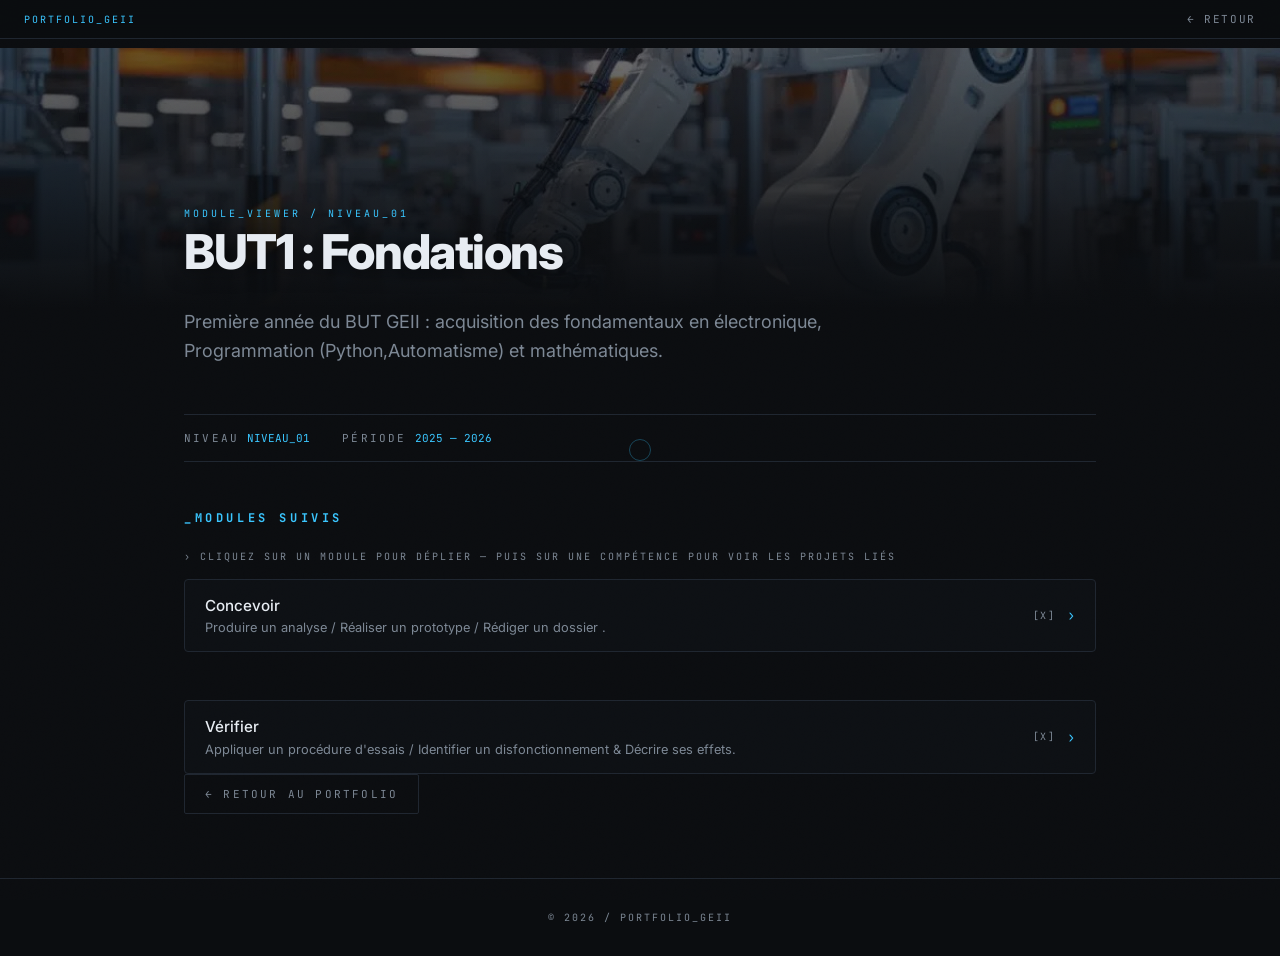
==== commit fefcae1c: "Add files via upload" ====
--- a/but1.html
+++ b/but1.html
@@ -360,7 +360,7 @@
 <div class="left"><div class="name">Tableau d'autoévaluation</div></div>
 <div class="right"><span class="chev">›</span></div>
 </summary><div class="body">
-<div class="rubric"><img src="autoeval-concevoir.png" alt="description">
+<div class="rubric rubric-autoeval"><img src="tableau-auto-évaluation-concevoir.png" alt="Tableau autoévaluation Concevoir" data-lightbox></div></details></div>
 </div></details></div>
 
 
@@ -376,27 +376,24 @@
 <div class="left"><div class="name">Appliquer une procédure d'essais</div></div>
 <div class="right"><span class="chev">›</span></div>
 </summary><div class="body">
-<p>Maîtrise des pointeurs, malloc/free, gestion fine de la mémoire.</p>
-<div class="rubric"><h5>_Rubrique : contexte</h5><div class="media-row"><div class="ph">[ Image — remplacez par &lt;img src="votre-photo.jpg" alt=""&gt; ]</div><div class="txt"><p>Décrivez ici ce que montre la photo : situation, manipulation, montage ou résultat. Vous pouvez dupliquer ce bloc <code>.rubric</code> autant de fois que nécessaire et changer le titre (<code>&lt;h5&gt;</code>).</p><p>Astuce : utilisez la classe <code>media-row right</code> pour mettre l'image à droite à la place.</p></div></div></div><div class="rubric"><h5>_Rubrique : résultat</h5><div class="media-row right"><div class="txt"><p>Second exemple avec image à droite. Remplacez par votre propre contenu : mesures, captures d'écran, schémas, photos de manip.</p></div><div class="ph">[ Image / capture ]</div></div></div><div class="score-bar" data-score="3"></div><h4>_Projets en rapport</h4>
+<div class="rubric"><h5>_Rubrique : contexte</h5><div class="media-row"><div class="ph"><img src="redresseur-borne.png" alt=""></div><div class="txt"><p>Durant la saé sur la borne de recharge de véhicule éléctrique différent test on du être fait sur différent point test pour vérifier si la forme du signal est bon et si sa valeur est cohérente.</p><p>On étudie ici le redresseur de courant qui permet la charge de la batterie car si le courant alternatif on risque d'endommager la batterie.</p></div></div></div><div class="rubric"><h5>_Rubrique : résultat</h5><div class="media-row right"><div class="txt"><p>En regardant sur l'oscilloscope on peut voir que le redresseur à bien était dimmensionner car on voir en entrer (en bleu) que l'on a un signal sinuisoidale est que à la sortie on retrouve un courant quasiment continue (car si on regarde attentivement un peut voir les "bosses" de charge du condensateur) donc ce test est concluant</p></div><div class="ph"><img src="lisseur-courant.jpg" alt=""></div></div></div><div class="score-bar" data-score="3"></div><h4>_Projets en rapport</h4>
 <div class="proj-links"><a href="project-line-follower.html"><span>Robot Suiveur de Ligne</span><span class="arr">Voir →</span></a></div>
 </div></details><details><summary>
 <div class="left"><div class="name">Identifier un disfonctionnement et le décrire</div></div>
 <div class="right"><span class="chev">›</span></div>
 </summary><div class="body">
 <p>Lorsqu'un prototype disfonctionne, il est très important de comprendre d'où vient le problème mais aussi quelle sont ces "dégâts".</p>
-<div class="rubric"><h5>_Rubrique : contexte</h5><div class="media-row"><div class="ph"><img src="erreur1-variateur.png" alt=""></div><div class="txt"><p>Durant les test sur le variateur j'ai remarquer un disfcontionnement très problématique, par inadvertance j'ai ajouter le mauvais composant au moment de la création du comparateur pour gérer l'intensité avec le potentiométre, ce qui m'a donner value d'avoir un quatrième emplacement pour un circuit intégrer </p><p>Ce composant en plus était un MCP6541 alors que cela devait être le deuxième partie d'un MCP6022, cela à donner pour conséquence de me retrouver avec un signal inutilisable dù a se composant parasite.</p></div></div></div><div class="rubric"><h5>_Rubrique : résultat</h5><div class="media-row right"><div class="txt"><p>Second exemple avec image à droite. Remplacez par votre propre contenu : mesures, captures d'écran, schémas, photos de manip.</p></div><div class="ph">[ Image / capture ]</div></div></div><div class="score-bar" data-score="3"></div><h4>_Projets en rapport</h4>
+<div class="rubric"><h5>_Rubrique : Première erreur sur le variateur de lumière</h5><div class="media-row"><div class="ph"><img src="erreur1.1-variateur.png" alt=""></div><div class="txt"><p>Durant les test sur le variateur j'ai remarquer un disfcontionnement très problématique, par inadvertance j'ai ajouter le mauvais composant au moment de la création du comparateur pour gérer l'intensité avec le potentiométre, ce qui m'a value d'avoir un quatrième emplacement pour un circuit intégrer sur ma carte au lieu de trois initialement prévu.</p></div></div></div><div class="rubric"><h5>_Rubrique : résultat</h5><div class="media-row right"><div class="txt"><p>Ce composant en trop était un MCP6541 alors que cela devait être le deuxième partie d'un MCP6022, cela à donner pour conséquence de me retrouver avec un signal inutilisable dù a se composant parasite et cela a donc rendu mon variateur inexploitable car impossible d'avoir le bon signal.</p></div><div class="ph"><img src="erreur1-variateur.png" alt=""></div></div></div>
+<div class="rubric"><h5>_Rubrique : Deuxième erreur sur le variateur de lumière</h5><div class="media-row"><div class="ph"><img src="erreur2-variateur.jpg" alt=""></div><div class="txt"><p>En poursuivant les tests d'autre erreurs avec le voltmètre, on as pus découvrir que certaint composant n'était pas alimenter ou n'était pas relier à la masse ce qui pouvait soit endommager la carte soit tout simplement ne pas fonctionner.</p></div></div></div><div class="rubric"><h5>_Rubrique : résultat</h5><div class="media-row right"><div class="txt"><p>Trois composant n'était pas définie au niveau des fléche pour leur donner la piste par laquelle ils peuvent être alimenter ce qui fait que le MCP6022 n'était pas alimenter ce qui ne permet pas son fonctionnement ininital</p></div><div class="ph"><img src="erreur2.2-variateur.png" alt=""></div></div></div>
+<div class="rubric"><h5>_Rubrique : Console Rétro</h5><div class="media-row"><div class="ph"><img src="erreur-console.png" alt=""></div><div class="txt"><p>Ce disfonctionnement est différent car il a était découvert après les tests durant la programmation du son que ce problème c'est fait percevoir. En effet le circuit intégrer (qui à comme fonction de générer une fréquence pour faire vibrer la membrane du haut parleur) c'est mis a sur chauffer ainsi que le haut parleur et on tout les deux fondu du a un court circuit.</p><p>Ce court circuit a était créer durant la conception du schéma éléctrique de la carte en</p></div></div></div><div class="rubric"><h5>_Rubrique : résultat</h5><div class="media-row right"><div class="txt"><p>La deuxième erreur qui a était commise à était d'oublier de relier les alimentations au condensateur de découplage ce qui a causer la surchauffe du circuit intégrer de la partie son, et cette erreur a créer une réaction en chaîne.</p></div><div class="ph"><img src="erreur2.2console.png" alt=""></div></div></div><div class="score-bar" data-score="4"></div><h4>_Projets en rapport</h4>
 <div class="proj-links"><a href="variateur-lumiere.html"><span>Variateur de lumière</span><span class="arr">Voir →</span></a></div>
-<div class="proj-links"><a href="borne-recharge.html"><span>Borne de recharge éléctrique</span><span class="arr">Voir →</span></a></div>
 <div class="proj-links"><a href="console-retro.html"><span>Console rétrogmaing</span><span class="arr">Voir →</span></a></div>
 </div></details><details><summary>
 <div class="left"><div class="name">Tableau d'autoévaluation</div></div>
 <div class="right"><span class="chev">›</span></div>
 </summary><div class="body">
-<div class="rubric"><h5>_Rubrique : contexte</h5><div class="media-row"><div class="ph">[ Image — remplacez par &lt;img src="votre-photo.jpg" alt=""&gt; ]</div><div class="txt"><p>Décrivez ici ce que montre la photo : situation, manipulation, montage ou résultat. Vous pouvez dupliquer ce bloc <code>.rubric</code> autant de fois que nécessaire et changer le titre (<code>&lt;h5&gt;</code>).</p><p>Astuce : utilisez la classe <code>media-row right</code> pour mettre l'image à droite à la place.</p></div></div></div><div class="rubric"><h5>_Rubrique : résultat</h5><div class="media-row right"><div class="txt"><p>Second exemple avec image à droite. Remplacez par votre propre contenu : mesures, captures d'écran, schémas, photos de manip.</p></div><div class="ph">[ Image / capture ]</div></div></div><div class="score-bar" data-score="3"></div><h4>_Projets en rapport</h4>
-<div class="proj-links"><div class="none">› Aucun projet rattaché pour le moment</div></div>
+<div class="rubric rubric-autoeval"><img src="tableau-auto-évaluation-concevoir.png" alt="Tableau autoévaluation Concevoir" data-lightbox></div></details></div>
 </div></details></div>
-<h4>_Outils & technos</h4>
-<div class="tags"><span>GCC</span><span>VS Code</span><span>Arduino IDE</span><span>Git</span></div>
 </div></details></div>
 <a class="back-link reveal" href="index.html">← Retour au portfolio</a></main>
 <footer>© 2026 / Portfolio_GEII</footer>
